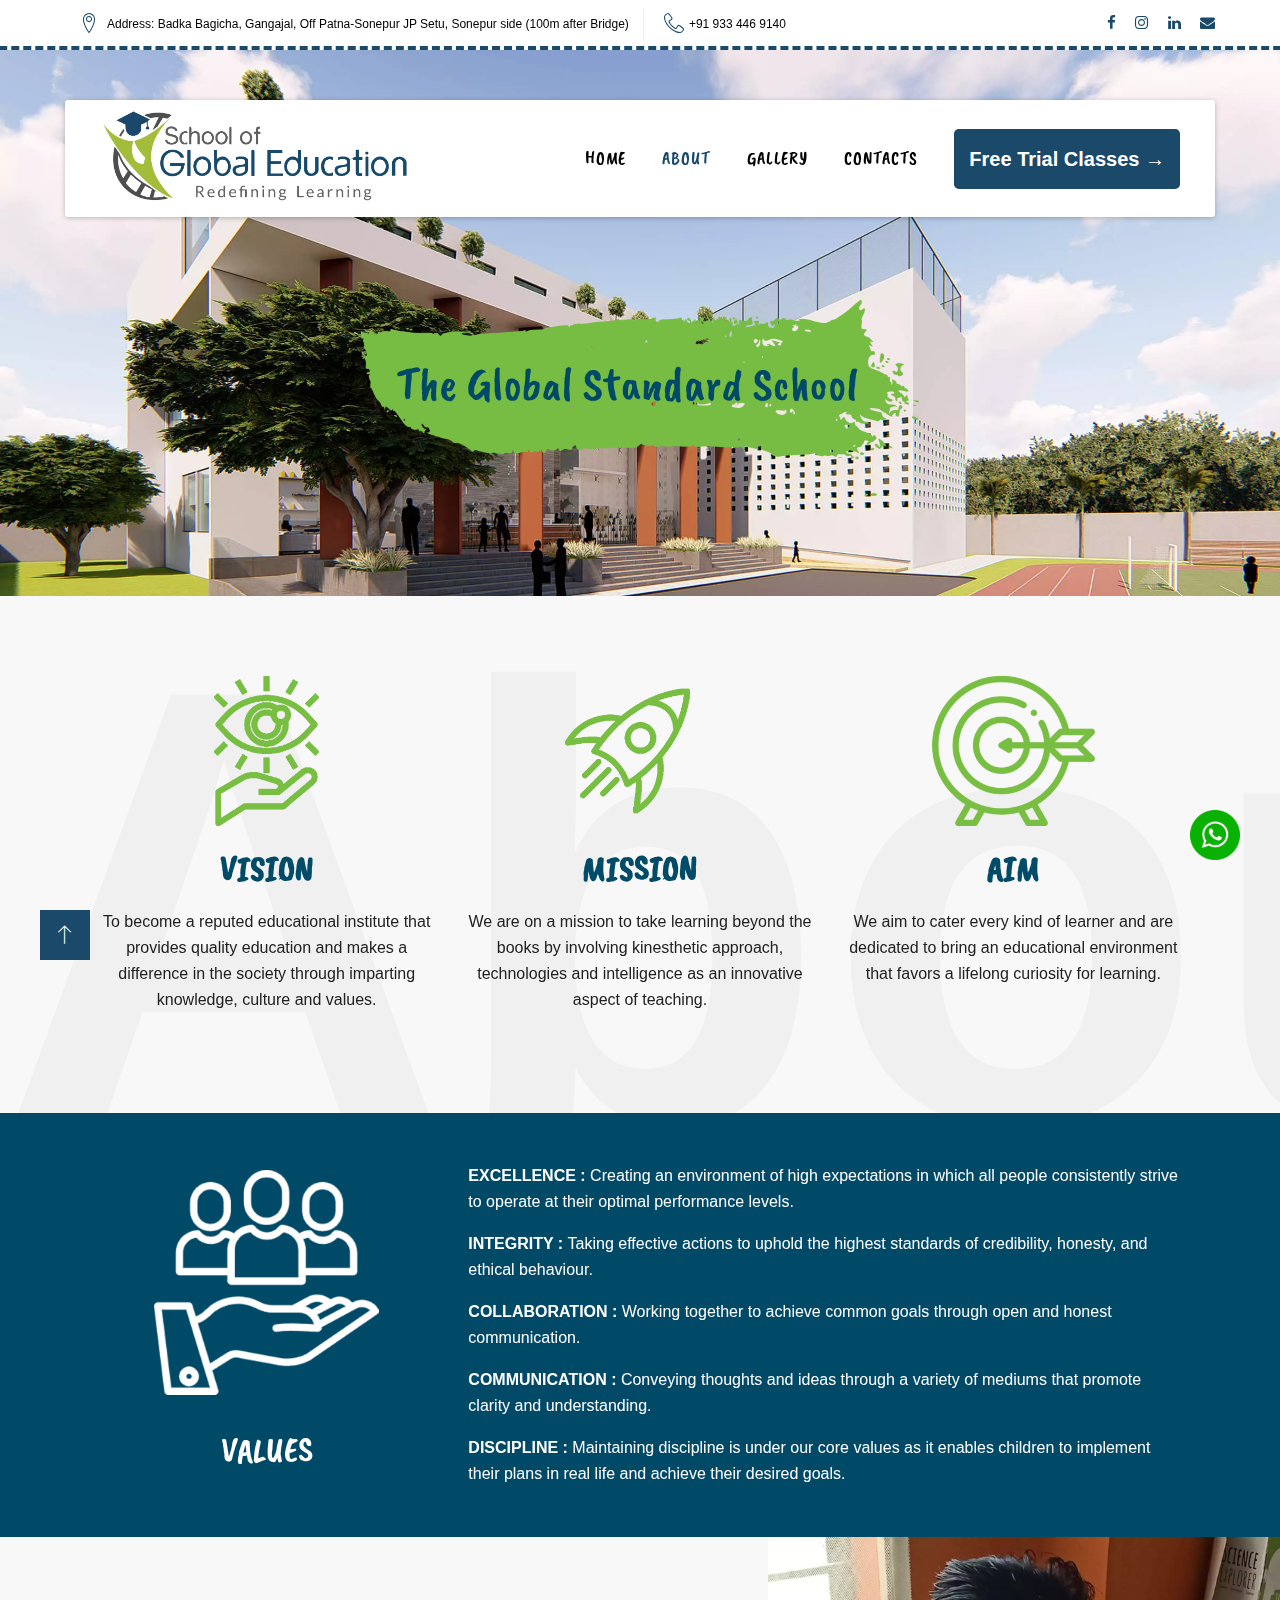
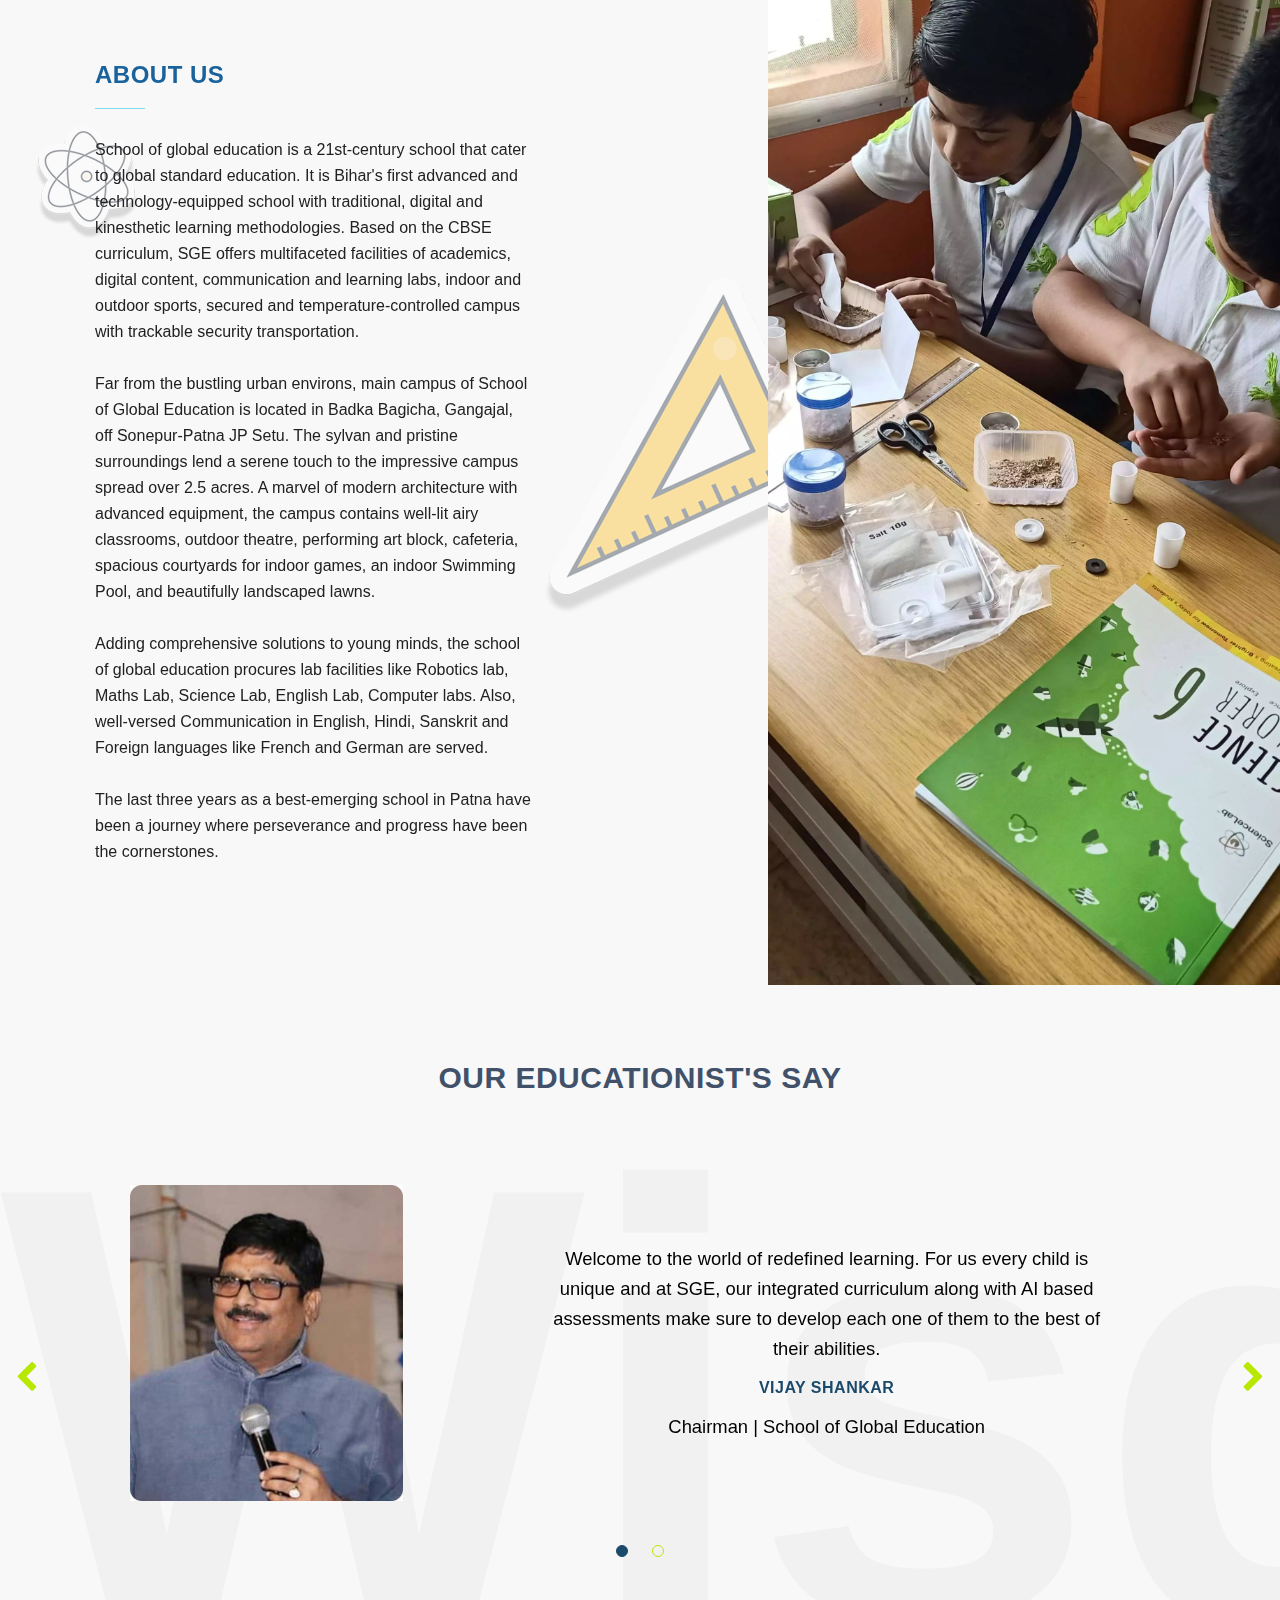
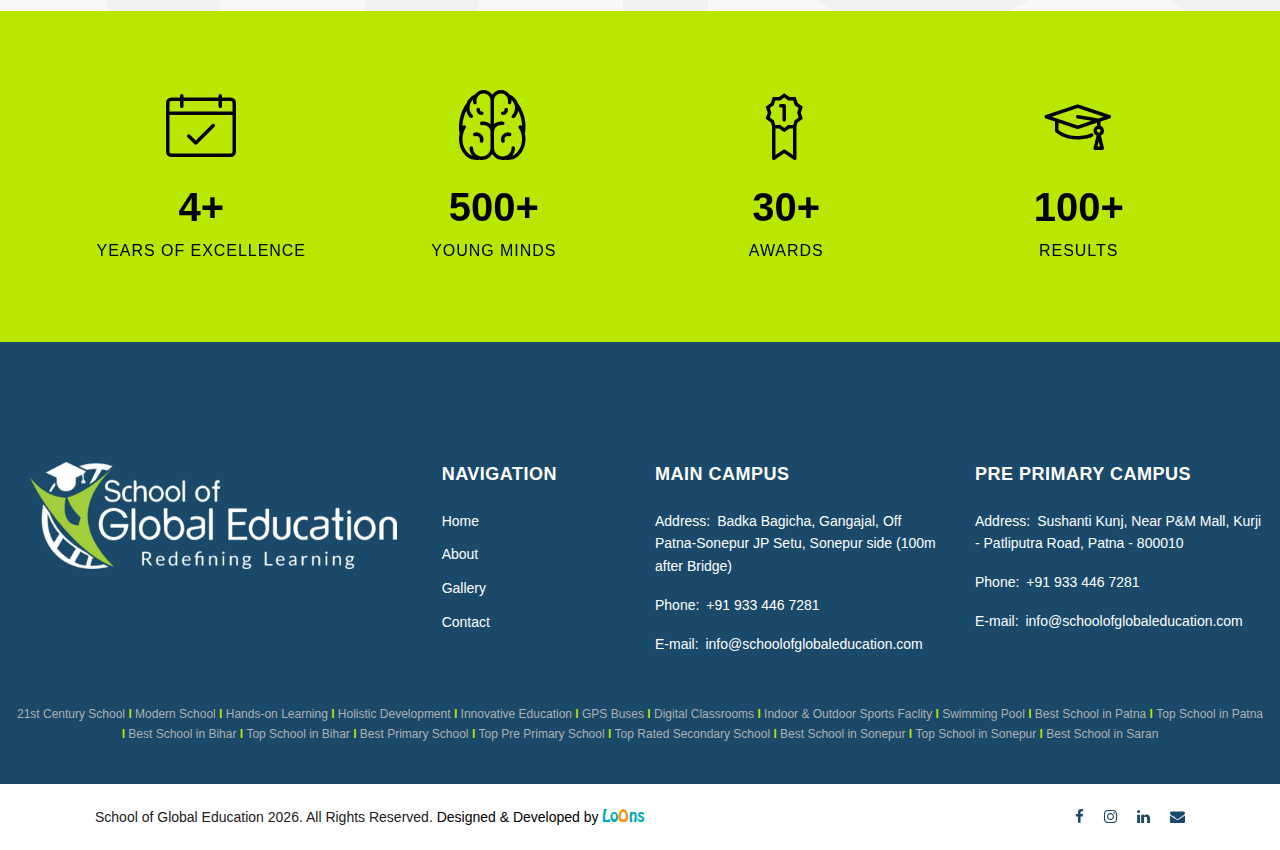
==== about.html @ 895c5046 "First Commit" ====
<!DOCTYPE html>
<html class="wide wow-animation" lang="en">
  <head>
    <!-- code for fixing webp on apple devices -->
      <script>(function(){var WebP=new Image();
      WebP.onload=WebP.onerror=function(){
        if(WebP.height!=2){var sc=document.createElement('script');sc.type='text/javascript';sc.async=true;
        var s=document.getElementsByTagName('script')[0];sc.src='js/webpjs-0.0.2.min.js';s.parentNode.insertBefore(sc,s);}};
        WebP.src='[data-uri]';})();
      </script>
    <!-- Site Title-->
    <title>Know about the Top School in Bihar | School of Global Education</title>
    <meta name="format-detection" content="telephone=no">
    <meta name="viewport" content="width=device-width, height=device-height, initial-scale=1.0, maximum-scale=1.0, user-scalable=0">
    <meta http-equiv="X-UA-Compatible" content="IE=edge">
    <meta charset="utf-8">
    <link rel="icon" href="images/School-of-Global-Education-Patna-Logo-Emblem.png" type="image/x-icon">
    <!-- Stylesheets-->
    <!-- <link rel="stylesheet" type="text/css" href="//fonts.googleapis.com/css?family=Fira+Sans:300,600,800,800i%7COpen+Sans:300,400,400i"> -->
    <link rel="stylesheet" href="css/bootstrap.css">
    <link rel="stylesheet" href="css/bootstrap.min.css">
    <link rel="stylesheet" href="css/owl.carousel.min.css">
    <link rel="stylesheet" href="css/style.css">
    <link rel="stylesheet" href="css/fonts.css">
    <!-- <script src="js/typed.js" type="text/javascript"></script>
    <script src="js/demos.js"></script> -->
    <style>
    /*@import url(https://fonts.googleapis.com/css?family=Lato:400,700|Montserrat:400,700);
    @import url(https://maxcdn.bootstrapcdn.com/font-awesome/4.6.3/css/font-awesome.min.css);*/

    /*/ start count stats /*/

    #counter-stats {
      display: flex;
      justify-content: center;
      background: #80deea;
      padding-top: 50px;
      padding-bottom: 100px;
    }

    .stats {
      text-align: center;
      font-size: 35px;
      font-weight: 700;
      /*font-family: 'Montserrat', sans-serif;*/
    }

    .stats .fa {
      color: #19629b;
      font-size: 60px;
      margin-top: 50px;
    }

    .counting {
      color: #19629b;
    }

    #counter-stats h5 {
      color: #19629b;
    }

        .single-icon > i {
    font-size: 36px;
    color: #00abb6;
}

.single-special > h4 {
    font-size: 22px;
    color: #5b32b4;
}

.single-icon {
    margin-bottom: 25px;
}

.single-special > h4 {
    font-size: 22px;
    color: #1a496a;
    margin-bottom: 15px;
}

.single-special {
    padding: 40px;
    border-radius: 40px;
    -webkit-transition-duration: 800ms;
    -o-transition-duration: 800ms;
    transition-duration: 800ms;
    margin-bottom: 30px;
}

.single-special:hover {
    -webkit-box-shadow: 0 10px 90px rgba(0, 0, 0, 0.08);
            box-shadow: 0 10px 90px rgba(0, 0, 0, 0.08);
}

.single-special p {
    margin-bottom: 0;
}

.app_screenshots_slides {
    padding: 0 6%;
}

.app_screenshots_slides .single-shot {
    opacity: 0.7;
    -ms-filter: "progid:DXImageTransform.Microsoft.Alpha(Opacity=70)";
    -webkit-transform: scale(0.85);
    -ms-transform: scale(0.85);
    transform: scale(0.85);
    /*-webkit-box-shadow: 0 5px 10px rgba(0, 0, 0, 0.1);
    box-shadow: 0 5px 10px rgba(0, 0, 0, 0.1);*/
}

.app_screenshots_slides .center .single-shot {
    opacity: 1;
    -ms-filter: "progid:DXImageTransform.Microsoft.Alpha(Opacity=100)";
    -webkit-transform: scale(1);
    -ms-transform: scale(1);
    transform: scale(1);
    /*-webkit-box-shadow: 0 5px 10px rgba(0, 0, 0, 0.1);
    box-shadow: 0 5px 10px rgba(0, 0, 0, 0.1);*/
}

.app-screenshots-area .owl-dot {
    height: 11px;
    width: 11px;
    border: 2px solid #a49fba;
    border-radius: 50%;
    display: inline-block;
    margin: 0 6px;
    margin-top: 50px;
}

.app-screenshots-area .owl-dot.active {
    background-color: #1a496a;
    border: transparent;
}

.app-screenshots-area .owl-dots {
    height: 100%;
    width: 100%;
    text-align: center;
}

.row {
  display: -webkit-box;
  display: -ms-flexbox;
  display: flex;
  -ms-flex-wrap: wrap;
  flex-wrap: wrap; }


.single-special:hover {
    
}

.single-special {
    background: #ffffff;
}

#typed1, .typed-heading h2, .typed-heading .typed-cursor {
    font-size: 48px !important;
}

@media (max-width: 500px) {
    #typed1, .typed-heading h2, .typed-heading .typed-cursor {
    font-size: 20px !important;
}
}

@font-face {
  font-family: chawk;
  src : url(fonts/chawp.ttf);
}
    </style>
  </head>
  <body>
    <!-- <div class="ie-panel"><a href="http://windows.microsoft.com/en-US/internet-explorer/"><img src="images/ie8-panel/warning_bar_0000_us.jpg" height="42" width="820" alt="You are using an outdated browser. For a faster, safer browsing experience, upgrade for free today."></a></div> -->
    <div class="preloader">
      <div class="cssload-container">
        <svg class="filter" version="1.1">
          <defs>
            <filter id="gooeyness">
              <fegaussianblur in="SourceGraphic" stddeviation="10" result="blur"></fegaussianblur>
              <fecolormatrix in="blur" values="1 0 0 0 0  0 1 0 0 0  0 0 1 0 0  0 0 0 20 -10" result="gooeyness"></fecolormatrix>
              <fecomposite in="SourceGraphic" in2="gooeyness" operator="atop"></fecomposite>
            </filter>
          </defs>
        </svg>
        <div class="dots">
          <div class="dot mainDot"></div>
          <div class="dot"></div>
          <div class="dot"></div>
          <div class="dot"></div>
          <div class="dot"></div>
        </div>
        <p>Loading...</p>
      </div>
    </div>
    <!-- Page-->
    <div class="page"><!-- <a class="banner banner-top" href="https://www.templatemonster.com/intense-multipurpose-html-template.html" target="_blank"><img src="images/intense_02.jpg" alt="" height="0"/></a> -->
      <div class="whatsapp">
        <a href="https://wa.me/919334467281" target="_blank">
            <img src="images/whatsapp.png" alt="Whatsapp School of Global Education" height="50px" style="height: 50px">
        </a>
      </div>
      <header class="page-header">
        <!-- RD Navbar-->
        <div class="rd-navbar-wrap">
          <nav class="rd-navbar rd-navbar_transparent rd-navbar_boxed" data-layout="rd-navbar-fixed" data-sm-layout="rd-navbar-fixed" data-sm-device-layout="rd-navbar-fixed" data-md-layout="rd-navbar-fixed" data-md-device-layout="rd-navbar-fixed" data-lg-device-layout="rd-navbar-fixed" data-lg-layout="rd-navbar-static" data-xl-device-layout="rd-navbar-static" data-xl-layout="rd-navbar-static" data-xxl-device-layout="rd-navbar-static" data-xxl-layout="rd-navbar-static" data-stick-up-clone="false" data-sm-stick-up="true" data-md-stick-up="true" data-lg-stick-up="true" data-md-stick-up-offset="115px" data-lg-stick-up-offset="35px" data-body-class="rd-navbar-absolute">
            <!-- RD Navbar Top Panel-->
            <div class="rd-navbar-top-panel">
              <div class="rd-navbar-top-panel__main">
                <div class="rd-navbar-top-panel__toggle rd-navbar-fixed__element-1 rd-navbar-static--hidden" data-rd-navbar-toggle=".rd-navbar-top-panel__main"><span></span></div>
                <div class="rd-navbar-top-panel__content">
                  <div class="rd-navbar-top-panel__left">
                    <ul class="rd-navbar-items-list">
                      <li>
                        <div class="unit flex-row align-items-center unit-spacing-xs">
                          <div class="unit__left"><span class="icon icon-sm icon-primary linear-icon-map-marker"></span></div>
                          <div class="unit__body">
                            <p><a href="#">Address: Badka Bagicha, Gangajal, Off Patna-Sonepur JP Setu, Sonepur side (100m after Bridge)</a></p>
                          </div>
                        </div>
                      </li>
                      <li>
                        <div class="unit flex-row align-items-center unit-spacing-xs">
                          <div class="unit__left"><span class="icon icon-sm icon-primary linear-icon-telephone"></span></div>
                          <div class="unit__body">
                            <ul class="list-semicolon">
                              <li><a href="tel:+919334469140">+91 933 446 9140</a></li>
                              <!-- <li><a href="tel:#">(800) 123-0045</a></li> -->
                            </ul>
                          </div>
                        </div>
                      </li>
                    </ul>
                  </div>
                  <div class="rd-navbar-top-panel__right">
                    <ul class="list-inline-xxs">
                      <li><a class="icon icon-xxs icon-gray-darker fa fa-facebook" target="_blank" href="https://www.facebook.com/schoolofglobaleducation/"></a></li>
                      <li><a class="icon icon-xxs icon-gray-darker fa fa-instagram" target="_blank" href="https://www.instagram.com/sgepatna/?hl=en"></a></li>
                      <li><a class="icon icon-xxs icon-gray-darker fa fa-linkedin" target="_blank" href="https://www.linkedin.com/company/school-of-global-education/"></a></li>
                      <li><a class="icon icon-xxs icon-gray-darker fa fa-envelope" target="_blank" href="mailto:info@schoolofglobaleducation.com"></a></li>
                    </ul>
                  </div>
                </div>
              </div>
            </div>
            <div class="rd-navbar-inner rd-navbar-search-wrap" style="box-shadow: 0 1px 5px rgb(0 0 0 / 25%);">
              <!-- RD Navbar Panel-->
              <div class="rd-navbar-panel rd-navbar-search-lg_collapsable">
                <button class="rd-navbar-toggle" data-rd-navbar-toggle=".rd-navbar-nav-wrap"><span></span></button>
                <!-- RD Navbar Brand-->
                <div class="rd-navbar-brand"><a style="padding: 0 8px 5px 8px; background: #fff; border-radius: 50%;" class="brand-name" href="index.html"><img class="school-logo" src="images/School-of-Global-Education-Patna-Logo.png" alt="" style="height: 90px !important;"></a></div>
              </div>
              <!-- RD Navbar Nav-->
              <div class="rd-navbar-nav-wrap rd-navbar-search_not-collapsable">
                <div class="rd-navbar-search_collapsable">
                  <ul class="rd-navbar-nav">
                    <li><a href="index.html">Home</a>
                    </li>
                    <li class="active"><a href="about.html">About</a>
                    </li>
                    <li><a href="gallery.html">Gallery</a>
                    </li>
                    <li><a href="contact.html">Contacts</a>
                    </li>
                    <li class="header-enquiry">
                      <div>
                        <button class="btn btn-info btn-lg turned-button" id="enquiryButton" type="button" data-toggle="modal" data-target="#myModal">Free Trial Classes &#8594;</button>
                      </div>
                    </li>
                  </ul>
                </div>
              </div>
            </div>
          </nav>
        </div>
      </header>
      <section class="section parallax-container context-dark" style="background: url(images/best-global-standard-school-infrastructure-patna.webp);" data-parallax-img="">
        <div class="parallax-content parallax-header">
          <div class="parallax-header__inner context-dark text-center">
            <div class="parallax-header__content">
              <div class="container">
                <div class="row justify-content-sm-center">
                  <div class="col-md-10 col-xl-8">
                    <img src="images/the-global-standard-school.png">
                    <!-- <h2 class="heading-decorated">About</h2> -->
                  </div>
                </div>
              </div>
            </div>
          </div>
        </div>
      </section>
      <!--features-->
      <!-- Our Features-->
      <section class="about-us section-md bg-gray-lighter text-center decor-text" data-content="About">
        <div class="container">
          <!-- <div class="row justify-content-lg-center"> 
            <div class="col-lg-10 col-xl-8">
              <h4 class="heading-decorated">Our Services</h4>
              <p>Our company offers flexible & reliable website templates as well as extensive customer support so you don’t have to worry about hiring an expensive web design company. We build all types of web templates and all of them can be used as a basis for your website.</p>
            </div>
          </div> -->
          <div class="row row-50">
            <div class="col-md-6 col-lg-4">
              <!-- Blurb circle-->
              <article class="blurb blurb-circle blurb-circle_centered">
                <svg 
                   xmlns="http://www.w3.org/2000/svg"
                   xmlns:xlink="http://www.w3.org/1999/xlink"
                   width="105px" height="150px">
                  <image  x="0px" y="0px" width="105px" height="150px"  xlink:href="[data-uri]" />
                </svg>
                <p class="blurb__title">VISION</p>
                <p>To become a reputed educational institute that provides quality education and  makes a difference in the society through imparting knowledge, culture and values.</p>
              </article>
            </div>
            <div class="col-md-6 col-lg-4">

              <!-- Blurb circle-->
              <article class="blurb blurb-circle blurb-circle_centered">
                <svg 
                   xmlns="http://www.w3.org/2000/svg"
                   xmlns:xlink="http://www.w3.org/1999/xlink"
                   width="150px" height="150px">
                  <image  x="0px" y="0px" width="125px" height="150px"  xlink:href="[data-uri]" />
                </svg>
                <p class="blurb__title">MISSION</p>
                <p>We are on a mission to take learning beyond the books by involving kinesthetic approach, technologies and intelligence as an innovative aspect of teaching.</p>
              </article>
            </div>
            <div class="col-md-6 col-lg-4">
              <!-- Blurb circle-->
              <article class="blurb blurb-circle blurb-circle_centered">
                <svg 
                   xmlns="http://www.w3.org/2000/svg"
                   xmlns:xlink="http://www.w3.org/1999/xlink"
                   width="163px" height="150px">
                  <image  x="0px" y="0px" width="163px" height="150px"  xlink:href="[data-uri]" />
                </svg>
                <p class="blurb__title">AIM</p>
                <p>We aim to cater every kind of learner and are dedicated to bring an educational environment that favors a lifelong curiosity for learning.</p>
              </article>
            </div>
          </div>
        </div>
      </section>
      <section class="values" style="background-color: #004967; padding: 50px 0;">
        <div class="container">
          <div class="row">
            <div class="col-lg-4" style="margin: auto;">
              <svg
               xmlns="http://www.w3.org/2000/svg"
               xmlns:xlink="http://www.w3.org/1999/xlink"
               width="225px" height="225px">
              <image  x="0px" y="0px" width="225px" height="225px"  xlink:href="[data-uri]" />
              </svg>
              <p style="font-family: CaveatBrush !important; font-size: 35px !important; color: #fff !important; text-align: center;">VALUES</p>
            </div>
            <div class="col-lg-8" style="margin: auto;">
              <p style="color: #ffffff">
                <span style="font-weight: bolder; color: #ffffff">EXCELLENCE :</span>
                Creating an environment of high
                expectations in which all people consistently strive
                to operate at their optimal performance levels.
              </p>
              <p style="color: #ffffff">
                <span style="font-weight: bolder; color: #ffffff">INTEGRITY : </span>
                Taking effective actions to
                uphold the highest standards of credibility,
                honesty, and ethical behaviour.
              </p>
              <p style="color: #ffffff">
                <span style="font-weight: bolder; color: #ffffff">COLLABORATION : </span>
                Working together to
                achieve common goals through open and
                honest communication.
              </p>
              <p style="color: #ffffff">
                <span style="font-weight: bolder; color: #ffffff">COMMUNICATION : </span>
                Conveying
                thoughts and ideas through a variety of
                mediums that promote clarity and
                understanding.
              </p>
              <p style="color: #ffffff">
                <span style="font-weight: bolder; color: #ffffff">DISCIPLINE : </span>
                Maintaining discipline
                is under our core values as it enables
                children to implement their plans in
                real life and achieve their desired goals.
              </p>
            </div>
          </div>
        </div>
      </section>
      <!-- About us-->
      <section class="bg-gray-lighter object-wrap">
        <div class="bg-decor d-flex align-items-center justify-content-start" data-parallax-scroll="{&quot;y&quot;: 50,  &quot;smoothness&quot;: 30}"><img src="images/bg-decor-4.png" style="opacity: 40%" alt=""/>
        </div>
        <div class="section-lg">
          <div class="container">
            <div class="row">
              <div class="col-lg-5">
                <h4 class="heading-decorated" style="color: #19629b">About us</h4>
                <p>
                  School of global education is a 21st-century school that cater to global standard education. It is Bihar's first advanced and technology-equipped school with traditional, digital and kinesthetic learning methodologies. Based on the CBSE curriculum, SGE offers multifaceted facilities of academics, digital content, communication and learning labs, indoor and outdoor sports, secured and temperature-controlled campus with trackable security transportation.
                  <br>
                  <br>
                  Far from the bustling urban environs, main campus of School of Global Education is located in Badka Bagicha, Gangajal, off Sonepur-Patna JP Setu. The sylvan and pristine surroundings lend a serene touch to the impressive campus spread over 2.5 acres. A marvel of modern architecture with advanced equipment, the campus contains well-lit airy classrooms, outdoor theatre, performing art block, cafeteria, spacious courtyards for indoor games, an indoor Swimming Pool, and beautifully landscaped lawns. 
                  <br>
                  <br>
                  Adding comprehensive solutions to young minds, the school of global education procures lab facilities like Robotics lab, Maths Lab, Science Lab, English Lab, Computer labs. Also, well-versed Communication in English, Hindi, Sanskrit and Foreign languages like French and German are served.
                  <br>
                  <br>
                  The last three years as a best-emerging school in Patna have been a journey where perseverance and progress have been the cornerstones.
                </p>
              </div>
            </div>
          </div>
        </div>
        <div class="object-wrap__body object-wrap__body-sizing-1 object-wrap__body-md-right bg-image" style="background-image: url(images/about-best-school-patna.webp)"></div>
      </section>

      <section id="testim" class="testim bg-gray-lighter decor-text" data-content="Wisdom">

            <h2 style="text-align: center; padding: 75px 20px; font-size: 30px; padding-bottom: 50px;">
              Our Educationist's Say
            </h2>
            <div class="wrap">

                  <span id="right-arrow" class="arrow right fa fa-chevron-right"></span>
                  <span id="left-arrow" class="arrow left fa fa-chevron-left "></span>
                  <ul id="testim-dots" class="dots">
                      <li class="dot active"></li>
                      <li class="dot"></li>
                  </ul>

                  <div class="container">
                    <div id="testim-content" class="cont">
                        
                        <div class="active">
                          <div class="row">
                            <div class="img col-lg-4 pad-w-50" style="margin: auto;"><img src="images/vijay-shankar.jpeg" alt=""></div>
                            <div class="col-lg-8" style="margin: auto; padding: 15px">
                              <p>Welcome to the world of redefined learning. For us every child is unique and at SGE, our integrated curriculum along with AI based assessments make sure to develop each one of them to the best of their abilities.</p> 
                              <h2>Vijay Shankar</h2>
                              <p>Chairman | School of Global Education</p>   
                            </div> 
                          </div>              
                        </div>

                        <div>
                          <div class="row">
                            <div class="img col-lg-4 pad-w-50" style="margin: auto;"><img src="images/ujjwal-prakash.jpg" alt=""></div>
                            <div class="col-lg-8" style="margin: auto; padding: 15px">
                              <p>Enlightened and skilled citizen are the backbone of a robust nation. Education indeed is a process which empowers mankind to face the adversities with grit yet remain creative.</p> 
                              <h2>Ujjwal Prakash</h2>
                              <p>Dean | School of Global Education</p>   
                            </div> 
                          </div>
                        </div>

                    </div>
                  </div>

            </div>
          </section>

      <!-- Counters-->
      <!-- counters-->
      <section class="section" style="background-color: #b8e701">
        <div>
          <div class="container" style="padding: 80px 0;">
            <div class="row justify-content-md-center row-50">
              <div class="col-md-6 col-lg-3">
                <!-- Box counter-->
                <article class="box-counter">
                  <div class="box-counter__icon linear-icon-calendar-check"></div>
                  <div class="box-counter__wrap">
                    <div class="counter">4</div><span>+</span>
                  </div>
                  <p class="box-counter__title">Years of Excellence</p>
                </article>
              </div>
              <div class="col-md-6 col-lg-3">
                <!-- Box counter-->
                <article class="box-counter">
                  <div class="box-counter__icon linear-icon-brain"></div>
                  <div class="box-counter__wrap">
                    <div class="counter">500</div><span>+</span>
                  </div>
                  <p class="box-counter__title">Young minds</p>
                </article>
              </div>
              <div class="col-md-6 col-lg-3">
                <!-- Box counter-->
                <article class="box-counter">
                  <div class="box-counter__icon linear-icon-medal-first"></div>
                  <div class="box-counter__wrap">
                    <div class="counter">30</div><span>+</span>
                  </div>
                  <p class="box-counter__title">Awards</p>
                </article>
              </div>
              <div class="col-md-6 col-lg-3">
                <!-- Box counter-->
                <article class="box-counter">
                  <div class="box-counter__icon linear-icon-graduation-hat"></div>
                  <div class="box-counter__wrap">
                    <div class="counter">100</div><span>+</span>
                  </div>
                  <p class="box-counter__title">Results</p>
                </article>
              </div>
            </div>
          </div>
        </div>
      </section>


      <!-- Page Footer-->
      <!-- Page Footer-->
      <section class="pre-footer-corporate" style="padding-bottom: 40px !important">
        <div style="padding: 0 15px">
          <div class="row justify-content-sm-center justify-content-lg-start row-30 row-md-60">
            <div class="col-lg-4">
              <a class="brand" href="index.html">
                <img src="images/school-of-global-education-white-logo.png" style="width: 100%; padding: 0 15px;" alt=""/>
              </a>
            </div>
            <div class="col-lg-2">
              <h6>Navigation</h6>
              <ul class="list-xxs list-primary">
                <li><a href="index.html">Home</a></li>
                <li><a href="about.html">About</a></li>
                <li><a href="gallery.html">Gallery</a></li>
                <li><a href="contact.html">Contact</a></li>
              </ul>
            </div>
            <div class="col-lg-3">
              <h6>Main Campus</h6>
              <ul class="list-xs">
                <li>
                  <dl class="list-terms-minimal">
                    <dt>Address</dt>
                    <dd>
                      <a class="link-primary" target="_blank" href="https://goo.gl/maps/PHQLSPdHRESet2Zw8">
                        Badka Bagicha, Gangajal, Off Patna-Sonepur JP Setu, Sonepur side (100m after Bridge)
                      </a>
                    </dd>
                  </dl>
                </li>
                <li>
                  <dl class="list-terms-minimal">
                    <dt>Phone</dt>
                    <dd>
                      <ul class="list-semicolon">
                        <li><a href="tel:+919334467281">+91 933 446 7281</a></li>
                      </ul>
                    </dd>
                  </dl>
                </li>
                <li>
                  <dl class="list-terms-minimal">
                    <dt>E-mail</dt>
                    <dd><a class="link-primary" href="mailto:info@schoolofglobaleducation.com">info@schoolofglobaleducation.com</a></dd>
                  </dl>
                </li>
              </ul>
            </div>
            <div class="col-lg-3">
              <h6>Pre Primary Campus</h6>
              <ul class="list-xs">
                <li>
                  <dl class="list-terms-minimal">
                    <dt>Address</dt>
                    <dd>
                      <a class="link-primary" target="_blank" href="https://goo.gl/maps/cN77F3P2gaw8G14u6">
                        Sushanti Kunj, Near P&M Mall, Kurji - Patliputra Road, Patna - 800010
                      </a>
                    </dd>
                  </dl>
                </li>
                <li>
                  <dl class="list-terms-minimal">
                    <dt>Phone</dt>
                    <dd>
                      <ul class="list-semicolon">
                        <li><a href="tel:+919334467281">+91 933 446 7281</a></li>
                      </ul>
                    </dd>
                  </dl>
                </li>
                <li>
                  <dl class="list-terms-minimal">
                    <dt>E-mail</dt>
                    <dd><a class="link-primary" href="mailto:info@schoolofglobaleducation.com">info@schoolofglobaleducation.com</a></dd>
                  </dl>
                </li>
              </ul>
            </div>
          </div>
          <p class="tags-section">
            21st Century School
            <span class="tag-division"> l </span>
            Modern School
            <span class="tag-division"> l </span>
            Hands-on Learning
            <span class="tag-division"> l </span>
            Holistic Development
            <span class="tag-division"> l </span>
            Innovative Education
            <span class="tag-division"> l </span>
            GPS Buses
            <span class="tag-division"> l </span>
            Digital Classrooms
            <span class="tag-division"> l </span>
            Indoor & Outdoor Sports Faclity
            <span class="tag-division"> l </span>
            Swimming Pool
            <span class="tag-division"> l </span>
            Best School in Patna
            <span class="tag-division"> l </span>
            Top School in Patna
            <span class="tag-division"> l </span>
            Best School in Bihar
            <span class="tag-division"> l </span>
            Top School in Bihar
            <span class="tag-division"> l </span>
            Best Primary School
            <span class="tag-division"> l </span>
            Top Pre Primary School
            <span class="tag-division"> l </span>
            Top Rated Secondary School
            <span class="tag-division"> l </span>
            Best School in Sonepur
            <span class="tag-division"> l </span>
            Top School in Sonepur
            <span class="tag-division"> l </span>
            Best School in Saran
          </p>
        </div>
      </section>

      <section>
        <div class="container">
            <div id="myModal" class="modal fade" role="dialog">
                <div class="modal-dialog">
                    <!-- Modal content-->
                    <div class="modal-content">
                        <div class="modal-header">
                            <img src="images/School-of-Global-Education-Patna-Logo.png" style="width: 80%; margin: auto;">
                            <button type="button" style="position: fixed; right: 20px;" class="close" data-dismiss="modal">&times;</button>
                        </div>
                        <div>
                          <h4 style="text-align: center; margin-top: 10px;">
                            Book Free Trial Classes
                          </h4>
                        </div>
                        <div class="modal-body">
                            <form role="form" method="post" id="reused_form" >
                                <p style="margin-bottom: 20px; padding: 0 15px; text-align: center; font-weight: bold;">Learn from expert teachers in 7 days online trial classes</p>
                                <div class="row" style="margin: 0 !important">
                                  <div class="form-group col-lg-6">
                                      <label for="name"> Student's Name:</label>
                                      <input type="text" class="form-control" id="name" name="Name" required maxlength="50">
                                  </div>
                                  <div class="form-group col-lg-6">
                                      <label for="name"> Number:</label>
                                      <input type="number" class="form-control" id="number" name="Number" required maxlength="50">
                                  </div>
                                  <div class="form-group col-lg-6">
                                      <label for="name"> Email:</label>
                                      <input type="email" class="form-control" id="email" name="Email" required maxlength="50">
                                  </div>
                                  <div class="form-group col-lg-6">
                                      <label for="name"> Grade:</label>
                                      <select class="form-control" name="Class" required maxlength="50">
                                        <option value="Nur">Nursery</option>
                                        <option value="LKG">LKG</option>
                                        <option value="UKG">UKG</option>
                                        <option value="Grade 1">Grade 1</option>
                                        <option value="Grade 2">Grade 2</option>
                                        <option value="Grade 3">Grade 3</option>
                                        <option value="Grade 4">Grade 4</option>
                                        <option value="Grade 5">Grade 5</option>
                                        <option value="Grade 6">Grade 6</option>
                                        <option value="Grade 7">Grade 7</option>
                                        <option value="Grade 8">Grade 8</option>
                                      </select>
                                  </div>
                                </div>
                                <button type="submit" class="btn btn-lg btn-success btn-block" id="btnContactUs">Schedule Free Classes! &rarr;</button>
                            </form>
                        </div>
                    </div>
                </div>
            </div>
        </div>
      </section>

      <footer class="footer-corporate">
        <div class="container">
          <div class="footer-corporate__inner">
            <p class="rights"><span>School of Global Education</span><span>&nbsp;</span><span class="copyright-year"></span>. All Rights Reserved. <a href="https://loons.co.in/" style="cursor: pointer;"> Designed & Developed by <span style="font-family: hobo; color: #00abb6; font-size: 15px; cursor: pointer;">Lo<span style="color: #f8951d; cursor: pointer;">O</span>ns</span></a></p>
            <ul class="list-inline-xxs">
                      <li><a class="icon icon-xxs icon-gray-darker fa fa-facebook" target="_blank" href="https://www.facebook.com/schoolofglobaleducation/"></a></li>
                      <li><a class="icon icon-xxs icon-gray-darker fa fa-instagram" target="_blank" href="https://www.instagram.com/sgepatna/?hl=en"></a></li>
                      <li><a class="icon icon-xxs icon-gray-darker fa fa-linkedin" target="_blank" href="https://www.linkedin.com/company/school-of-global-education/"></a></li>
                      <li><a class="icon icon-xxs icon-gray-darker fa fa-envelope" target="_blank" href="mailto:info@schoolofglobaleducation.com"></a></li>
                    </ul>
          </div>
        </div>
      </footer>
    </div>
    <!-- Global Mailform Output-->
    <!-- <div class="snackbars" id="form-output-global"></div> -->
    <!-- Javascript-->
    <script src="js/core.min.js"></script>
    <script src="js/script.js"></script>
    <script src="js/formData.js"></script>
    <script type="text/javascript">
        // vars
    'use strict'
    var testim = document.getElementById("testim"),
            testimDots = Array.prototype.slice.call(document.getElementById("testim-dots").children),
        testimContent = Array.prototype.slice.call(document.getElementById("testim-content").children),
        testimLeftArrow = document.getElementById("left-arrow"),
        testimRightArrow = document.getElementById("right-arrow"),
        testimSpeed = 4500,
        currentSlide = 0,
        currentActive = 0,
        testimTimer,
            touchStartPos,
            touchEndPos,
            touchPosDiff,
            ignoreTouch = 30;
    ;

    window.onload = function() {

        // Testim Script
        function playSlide(slide) {
            for (var k = 0; k < testimDots.length; k++) {
                testimContent[k].classList.remove("active");
                testimContent[k].classList.remove("inactive");
                testimDots[k].classList.remove("active");
            }

            if (slide < 0) {
                slide = currentSlide = testimContent.length-1;
            }

            if (slide > testimContent.length - 1) {
                slide = currentSlide = 0;
            }

            if (currentActive != currentSlide) {
                testimContent[currentActive].classList.add("inactive");            
            }
            testimContent[slide].classList.add("active");
            testimDots[slide].classList.add("active");

            currentActive = currentSlide;
        
            clearTimeout(testimTimer);
            testimTimer = setTimeout(function() {
                playSlide(currentSlide += 1);
            }, testimSpeed)
        }

        testimLeftArrow.addEventListener("click", function() {
            playSlide(currentSlide -= 1);
        })

        testimRightArrow.addEventListener("click", function() {
            playSlide(currentSlide += 1);
        })    

        for (var l = 0; l < testimDots.length; l++) {
            testimDots[l].addEventListener("click", function() {
                playSlide(currentSlide = testimDots.indexOf(this));
            })
        }

        playSlide(currentSlide);

        // keyboard shortcuts
        document.addEventListener("keyup", function(e) {
            switch (e.keyCode) {
                case 37:
                    testimLeftArrow.click();
                    break;
                    
                case 39:
                    testimRightArrow.click();
                    break;

                case 39:
                    testimRightArrow.click();
                    break;

                default:
                    break;
            }
        })
            
            testim.addEventListener("touchstart", function(e) {
                    touchStartPos = e.changedTouches[0].clientX;
            })
        
            testim.addEventListener("touchend", function(e) {
                    touchEndPos = e.changedTouches[0].clientX;
                
                    touchPosDiff = touchStartPos - touchEndPos;
                
                    console.log(touchPosDiff);
                    console.log(touchStartPos); 
                    console.log(touchEndPos);   

                
                    if (touchPosDiff > 0 + ignoreTouch) {
                            testimLeftArrow.click();
                    } else if (touchPosDiff < 0 - ignoreTouch) {
                            testimRightArrow.click();
                    } else {
                        return;
                    }
                
            })
    }
    </script>
  </body>
</html>
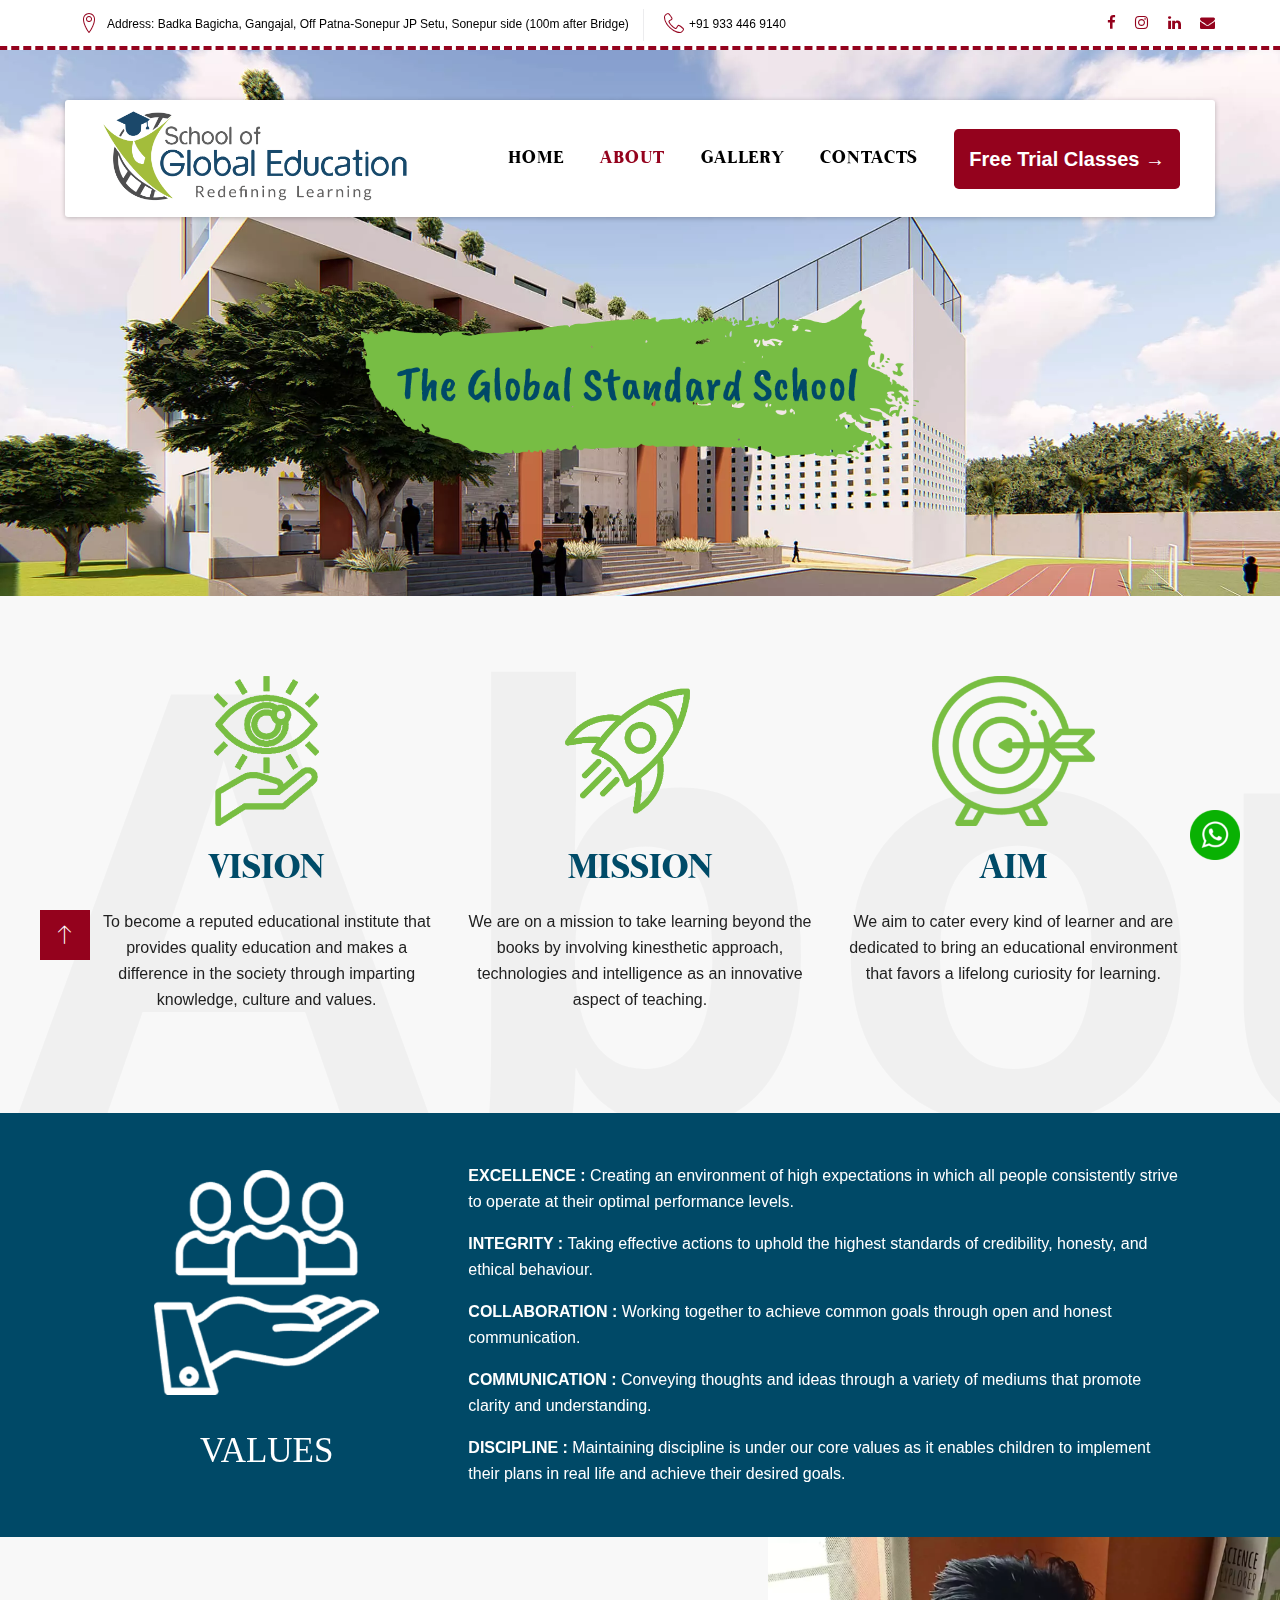
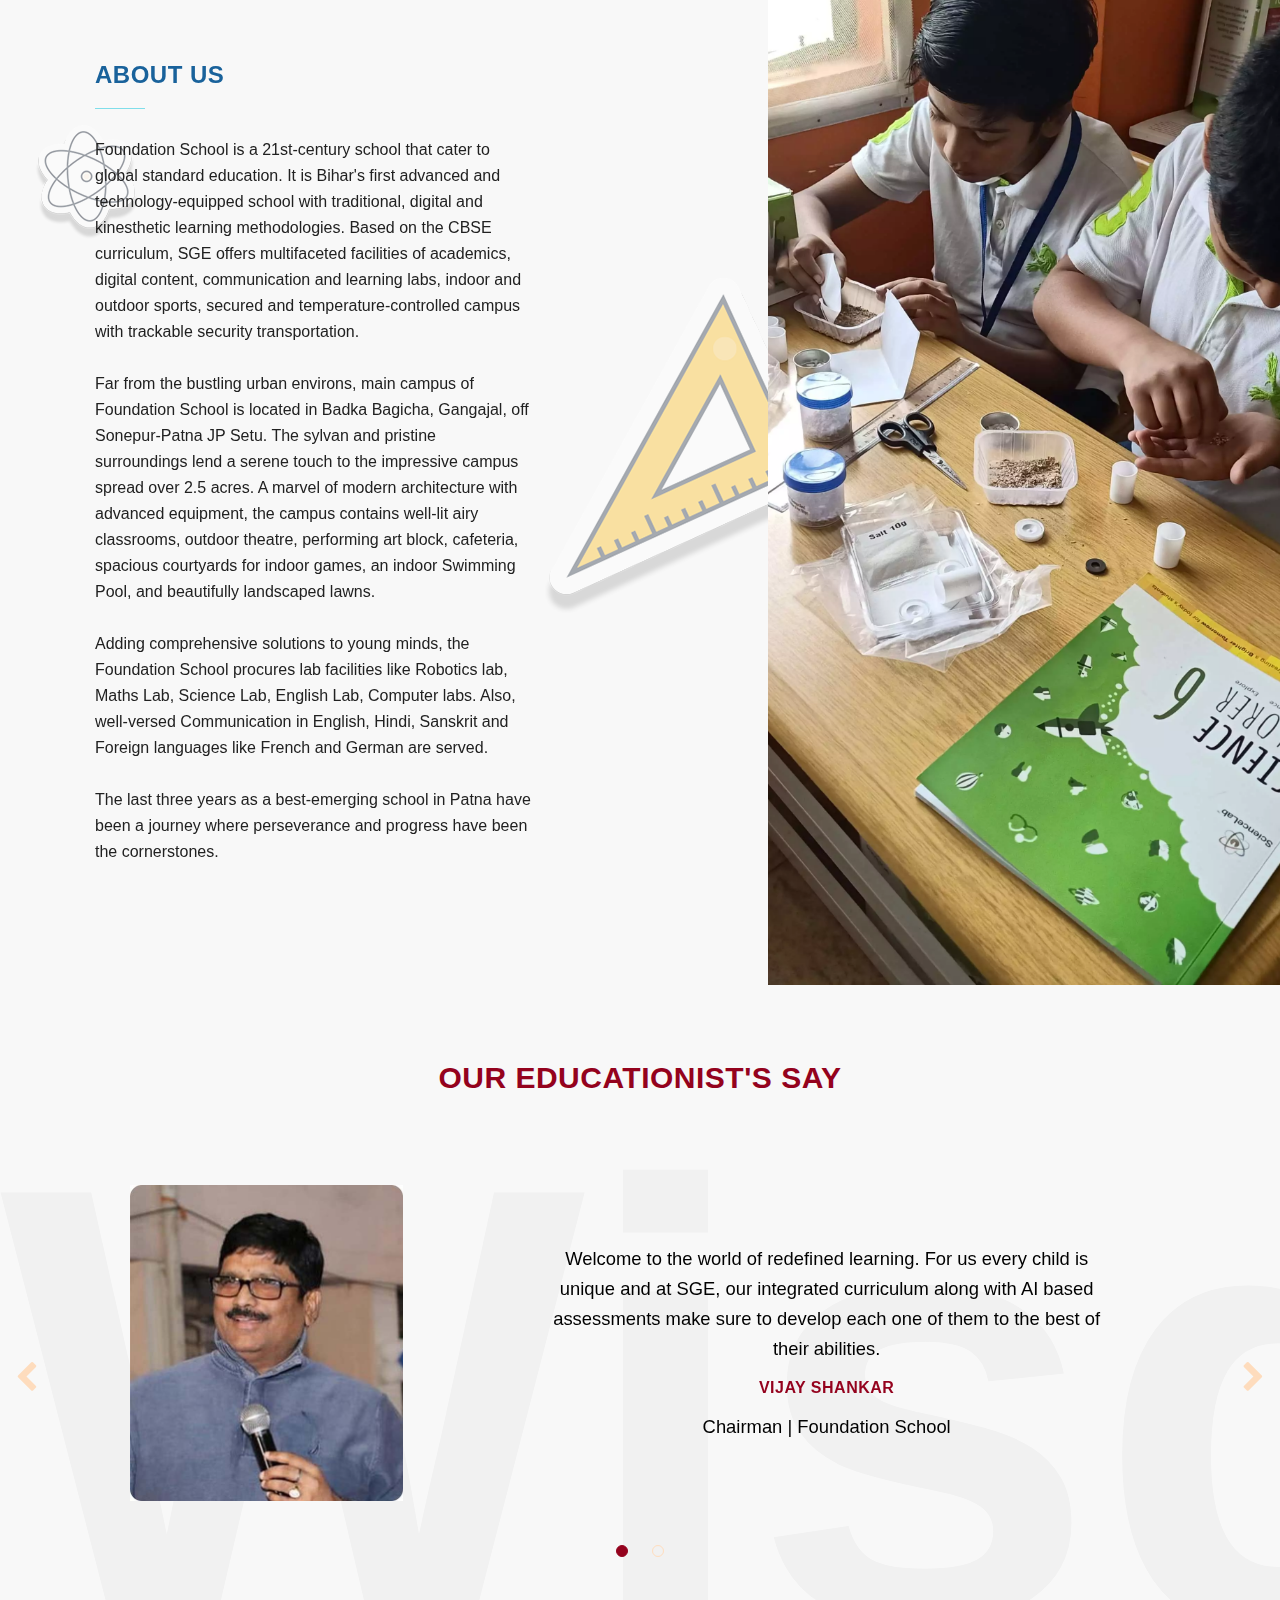
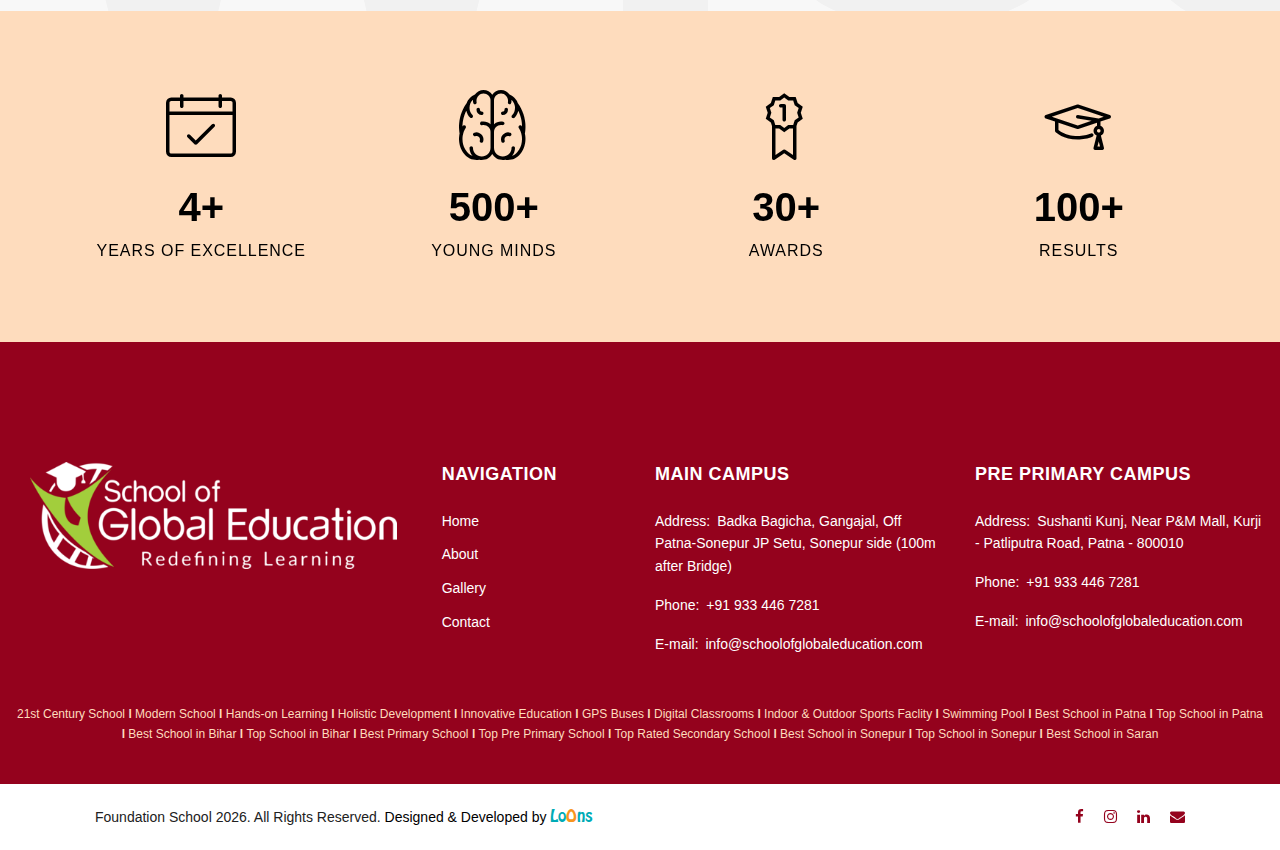
==== commit 19ad1cff: "layout changes" ====
--- a/about.html
+++ b/about.html
@@ -9,7 +9,7 @@
         WebP.src='[data-uri]';})();
       </script>
     <!-- Site Title-->
-    <title>Know about the Top School in Bihar | School of Global Education</title>
+    <title>Know about the Top School in Bihar | Foundation School</title>
     <meta name="format-detection" content="telephone=no">
     <meta name="viewport" content="width=device-width, height=device-height, initial-scale=1.0, maximum-scale=1.0, user-scalable=0">
     <meta http-equiv="X-UA-Compatible" content="IE=edge">
@@ -75,7 +75,7 @@
 
 .single-special > h4 {
     font-size: 22px;
-    color: #1a496a;
+    color: #94021d;
     margin-bottom: 15px;
 }
 
@@ -132,7 +132,7 @@
 }
 
 .app-screenshots-area .owl-dot.active {
-    background-color: #1a496a;
+    background-color: #94021d;
     border: transparent;
 }
 
@@ -201,7 +201,7 @@
     <div class="page"><!-- <a class="banner banner-top" href="https://www.templatemonster.com/intense-multipurpose-html-template.html" target="_blank"><img src="images/intense_02.jpg" alt="" height="0"/></a> -->
       <div class="whatsapp">
         <a href="https://wa.me/919334467281" target="_blank">
-            <img src="images/whatsapp.png" alt="Whatsapp School of Global Education" height="50px" style="height: 50px">
+            <img src="images/whatsapp.png" alt="Whatsapp Foundation School" height="50px" style="height: 50px">
         </a>
       </div>
       <header class="page-header">
@@ -407,13 +407,13 @@
               <div class="col-lg-5">
                 <h4 class="heading-decorated" style="color: #19629b">About us</h4>
                 <p>
-                  School of global education is a 21st-century school that cater to global standard education. It is Bihar's first advanced and technology-equipped school with traditional, digital and kinesthetic learning methodologies. Based on the CBSE curriculum, SGE offers multifaceted facilities of academics, digital content, communication and learning labs, indoor and outdoor sports, secured and temperature-controlled campus with trackable security transportation.
+                  Foundation School is a 21st-century school that cater to global standard education. It is Bihar's first advanced and technology-equipped school with traditional, digital and kinesthetic learning methodologies. Based on the CBSE curriculum, SGE offers multifaceted facilities of academics, digital content, communication and learning labs, indoor and outdoor sports, secured and temperature-controlled campus with trackable security transportation.
                   <br>
                   <br>
-                  Far from the bustling urban environs, main campus of School of Global Education is located in Badka Bagicha, Gangajal, off Sonepur-Patna JP Setu. The sylvan and pristine surroundings lend a serene touch to the impressive campus spread over 2.5 acres. A marvel of modern architecture with advanced equipment, the campus contains well-lit airy classrooms, outdoor theatre, performing art block, cafeteria, spacious courtyards for indoor games, an indoor Swimming Pool, and beautifully landscaped lawns. 
+                  Far from the bustling urban environs, main campus of Foundation School is located in Badka Bagicha, Gangajal, off Sonepur-Patna JP Setu. The sylvan and pristine surroundings lend a serene touch to the impressive campus spread over 2.5 acres. A marvel of modern architecture with advanced equipment, the campus contains well-lit airy classrooms, outdoor theatre, performing art block, cafeteria, spacious courtyards for indoor games, an indoor Swimming Pool, and beautifully landscaped lawns. 
                   <br>
                   <br>
-                  Adding comprehensive solutions to young minds, the school of global education procures lab facilities like Robotics lab, Maths Lab, Science Lab, English Lab, Computer labs. Also, well-versed Communication in English, Hindi, Sanskrit and Foreign languages like French and German are served.
+                  Adding comprehensive solutions to young minds, the Foundation School procures lab facilities like Robotics lab, Maths Lab, Science Lab, English Lab, Computer labs. Also, well-versed Communication in English, Hindi, Sanskrit and Foreign languages like French and German are served.
                   <br>
                   <br>
                   The last three years as a best-emerging school in Patna have been a journey where perseverance and progress have been the cornerstones.
@@ -448,7 +448,7 @@
                             <div class="col-lg-8" style="margin: auto; padding: 15px">
                               <p>Welcome to the world of redefined learning. For us every child is unique and at SGE, our integrated curriculum along with AI based assessments make sure to develop each one of them to the best of their abilities.</p> 
                               <h2>Vijay Shankar</h2>
-                              <p>Chairman | School of Global Education</p>   
+                              <p>Chairman | Foundation School</p>   
                             </div> 
                           </div>              
                         </div>
@@ -459,7 +459,7 @@
                             <div class="col-lg-8" style="margin: auto; padding: 15px">
                               <p>Enlightened and skilled citizen are the backbone of a robust nation. Education indeed is a process which empowers mankind to face the adversities with grit yet remain creative.</p> 
                               <h2>Ujjwal Prakash</h2>
-                              <p>Dean | School of Global Education</p>   
+                              <p>Dean | Foundation School</p>   
                             </div> 
                           </div>
                         </div>
@@ -472,7 +472,7 @@
 
       <!-- Counters-->
       <!-- counters-->
-      <section class="section" style="background-color: #b8e701">
+      <section class="section" style="background-color: #fedcbd">
         <div>
           <div class="container" style="padding: 80px 0;">
             <div class="row justify-content-md-center row-50">
@@ -706,7 +706,7 @@
       <footer class="footer-corporate">
         <div class="container">
           <div class="footer-corporate__inner">
-            <p class="rights"><span>School of Global Education</span><span>&nbsp;</span><span class="copyright-year"></span>. All Rights Reserved. <a href="https://loons.co.in/" style="cursor: pointer;"> Designed & Developed by <span style="font-family: hobo; color: #00abb6; font-size: 15px; cursor: pointer;">Lo<span style="color: #f8951d; cursor: pointer;">O</span>ns</span></a></p>
+            <p class="rights"><span>Foundation School</span><span>&nbsp;</span><span class="copyright-year"></span>. All Rights Reserved. <a href="https://loons.co.in/" style="cursor: pointer;"> Designed & Developed by <span style="font-family: hobo; color: #00abb6; font-size: 15px; cursor: pointer;">Lo<span style="color: #f8951d; cursor: pointer;">O</span>ns</span></a></p>
             <ul class="list-inline-xxs">
                       <li><a class="icon icon-xxs icon-gray-darker fa fa-facebook" target="_blank" href="https://www.facebook.com/schoolofglobaleducation/"></a></li>
                       <li><a class="icon icon-xxs icon-gray-darker fa fa-instagram" target="_blank" href="https://www.instagram.com/sgepatna/?hl=en"></a></li>
--- a/css/style.css
+++ b/css/style.css
@@ -122,7 +122,7 @@
 }  a:hover, a:focus {-	color: #1a496a;+	color: #94021d; 	text-decoration: none; } @@ -147,7 +147,7 @@
 	margin-bottom: 0; 	font-family: "Fira Sans", -apple-system, BlinkMacSystemFont, "Segoe UI", Roboto, "Helvetica Neue", Arial, sans-serif; 	font-weight: 800;-	color: #1a496a;+	color: #94021d; 	text-transform: uppercase; 	letter-spacing: .5px; }@@ -255,7 +255,7 @@
 .heading-4 { 	font-size: 18px; 	line-height: 1.5;-	color: #41516A;+	color: #94021d; }  @media (min-width: 768px) {@@ -279,7 +279,7 @@
 	font-size: 16px; 	font-weight: 600; 	line-height: 1.45;-	color: #41516A;+	color: #94021d; }  @media (min-width: 768px) {@@ -294,7 +294,7 @@
 .heading-6 { 	font-size: 14px; 	line-height: 1.6;-	color: #41516A;+	color: #94021d; }  @media (min-width: 768px) {@@ -395,11 +395,6 @@
     z-index: 99; } -@font-face {-  font-family: CaveatBrush;-  src: url(../fonts/CaveatBrush-Regular.ttf);-}- /* * * Colors@@ -410,7 +405,7 @@
 }  .page .text-dark {-	color: #41516A;+	color: #94021d; }  /*@@ -547,15 +542,15 @@
 }  .page .section-cta .button-primary {-	color: #1a496a;+	color: #94021d; 	background-color: #fff; 	border-color: #fff; }  .page .section-cta .button-primary:hover, .page .section-cta .button-primary:focus, .page .section-cta .button-primary:active, .page .section-cta .button-primary:hover { 	color: #fff;-	background-color: #1a496a;-	border-color: #1a496a;+	background-color: #94021d;+	border-color: #94021d; }  .section-cta h4 + p {@@ -589,7 +584,7 @@
 }  .page .icon-default {-	color: #41516A;+	color: #94021d; }  .page .icon-gray {@@ -597,7 +592,7 @@
 }  .page .icon-primary {-	color: #1a496a;+	color: #94021d; }  .page .icon-primary.icon-circle {@@ -614,7 +609,7 @@
 }  .page a.icon-primary {-	color: #1a496a;+	color: #94021d; }  .page a.icon-primary:hover {@@ -622,7 +617,7 @@
 }  .page a.icon-gray-darker {-	color: #1a496a;+	color: #94021d; }  .page a.icon-gray-darker:hover {@@ -792,12 +787,12 @@
  .page .button-black { 	color: #fff;-	background-color: #004967;-	border-color: #004967;+	background-color: #94021d;+	border-color: #94021d; }  .page .button-black:hover, .page .button-black:focus, .page .button-black:active, .page .button-black:hover {-	color: #004967;+	color: #94021d; 	font-weight: bold; 	background-color: #77bd44; 	border-color: #77bd44;@@ -805,8 +800,8 @@
  .page .button-gray-dark { 	color: #fff;-	background-color: #41516A;-	border-color: #41516A;+	background-color: #94021d;+	border-color: #94021d; }  .page .button-gray-dark:hover, .page .button-gray-dark:focus, .page .button-gray-dark:active, .page .button-gray-dark:hover {@@ -1950,7 +1945,7 @@
 }  .list-terms-modern dd {-	color: #41516A;+	color: #94021d; }  .list-terms-modern dd a {@@ -2051,7 +2046,7 @@
  .list-semicolon > li { 	display: inline;-	color: #41516A;+	color: #94021d; }  .list-semicolon a {@@ -2059,7 +2054,7 @@
 }  .list-semicolon a:hover {-	color: #1a496a;+	color: #94021d; }  .list-semicolon > li + li:before {@@ -2185,7 +2180,7 @@
  .list-nav > li a { 	color: #000;-	font-family: CaveatBrush !important;+	font-family: Mermaid !important; 	font-size:  20px;  }@@ -2193,7 +2188,7 @@
 .list-nav > li.active, .list-nav > li a.active, .list-nav > li > a:hover {-	color: #1a496a;+	color: #94021d; 	cursor: pointer; } @@ -2564,7 +2559,7 @@
 	align-items: center; 	justify-content: center; 	width: 100%;-	background: #41516A;+	background: #94021d; }  .thumb-creative__front {@@ -3514,7 +3509,7 @@
 .comment-minimal__author { 	font-size: 14px; 	font-style: italic;-	color: #41516A;+	color: #94021d; }  .comment-minimal__link {@@ -3605,7 +3600,7 @@
 .box-comment .box-comment__title { 	font-size: 16px; 	line-height: 1.625;-	color: #41516A;+	color: #94021d; }  @media (min-width: 992px) {@@ -4100,7 +4095,7 @@
 }  .post-link a:hover {-	color: #41516A;+	color: #94021d; }  .post-link .post-classic-title + * {@@ -5521,7 +5516,7 @@
 }  .context-dark .blurb-minimal, .bg-accent .blurb-minimal, .bg-gray-dark .blurb-minimal, .bg-black .blurb-minimal, .bg-gray-darker .blurb-minimal, .bg-gray-darkest .blurb-minimal, .bg-image-4 .blurb-minimal, .bg-image-6 .blurb-minimal, .bg-image-7 .blurb-minimal, .bg-image-8 .blurb-minimal {-	color: #41516A;+	color: #94021d; }  .context-dark .countdown-default .countdown-section, .bg-accent .countdown-default .countdown-section, .bg-gray-dark .countdown-default .countdown-section, .bg-black .countdown-default .countdown-section, .bg-gray-darker .countdown-default .countdown-section, .bg-gray-darkest .countdown-default .countdown-section, .bg-image-4 .countdown-default .countdown-section, .bg-image-6 .countdown-default .countdown-section, .bg-image-7 .countdown-default .countdown-section, .bg-image-8 .countdown-default .countdown-section {@@ -5659,7 +5654,7 @@
 }  .context-light h1, .bg-gray-lighter h1, .context-light h2, .bg-gray-lighter h2, .context-light h3, .bg-gray-lighter h3, .context-light h4, .bg-gray-lighter h4, .context-light h5, .bg-gray-lighter h5, .context-light h6, .bg-gray-lighter h6, .context-light .heading-1, .bg-gray-lighter .heading-1, .context-light .heading-2, .bg-gray-lighter .heading-2, .context-light .heading-3, .bg-gray-lighter .heading-3, .context-light .heading-4, .bg-gray-lighter .heading-4, .context-light .heading-5, .bg-gray-lighter .heading-5, .context-light .heading-6, .bg-gray-lighter .heading-6 {-	color: #41516A;+	color: #94021d; }  @media (max-width: 1199.98px) {@@ -5752,7 +5747,7 @@
 }  .bg-gray-dark {-	background-color: #41516A;+	background-color: #94021d; }  .bg-gray-dark[class*='section-'] + .bg-gray-dark.section-md,@@ -7671,7 +7666,7 @@
 .isotope-filters .inline-list a { 	position: relative; 	transition: .3s;-	color: #41516A;+	color: #94021d; }  @media (min-width: 992px) {@@ -8610,7 +8605,7 @@
 .rd-navbar .rd-search .form-label { 	font-size: 12px; 	font-weight: 400;-	color: #41516A;+	color: #94021d; }  .rd-navbar button.rd-search__submit,@@ -8663,7 +8658,7 @@
 	font-weight: 300; 	text-transform: none; 	line-height: 1.2;-	color: #41516A;+	color: #94021d; }  .rd-navbar-fullwidth .rd-navbar-nav > .rd-navbar-submenu .rd-navbar-dropdown,@@ -9061,7 +9056,7 @@
 	width: 102vw; 	background: #fff; 	z-index: -1;-	border-bottom: 4px dashed #1a496a;+	border-bottom: 4px dashed #94021d; }  .rd-navbar-static .rd-navbar-top-panel > *,@@ -9462,21 +9457,21 @@
 .rd-navbar-sidebar .rd-navbar-nav > li > a:active, .rd-navbar-sidebar .rd-navbar-nav > li > a:focus { 	color: #000;-	font-family: CaveatBrush !important;+	font-family: Mermaid !important; 	font-size: 18px; 	cursor: pointer; }  .rd-navbar-static .rd-navbar-nav > li > a:hover, .rd-navbar-sidebar .rd-navbar-nav > li > a:hover {-	color: #1a496a;+	color: #94021d; }  .rd-navbar-static .rd-navbar-nav > li.opened > a, .rd-navbar-static .rd-navbar-nav > li.active > a, .rd-navbar-sidebar .rd-navbar-nav > li.opened > a, .rd-navbar-sidebar .rd-navbar-nav > li.active > a {-	color: #1a496a;+	color: #94021d; }  .rd-navbar-static .rd-navbar-nav > li > .rd-navbar-submenu-toggle,@@ -9556,7 +9551,7 @@
 .rd-navbar-fullwidth.rd-navbar_half-dark .rd-navbar-nav .rd-navbar-dropdown, .rd-navbar-fullwidth.rd-navbar_half-dark .rd-navbar-nav .rd-navbar-megamenu { 	background: #000;-	border-color: #41516A;+	border-color: #94021d; }  .rd-navbar-static.rd-navbar_half-dark .rd-navbar-nav .rd-navbar-dropdown > li.focus > a,@@ -10978,7 +10973,7 @@
  .rd-navbar-fixed .rd-megamenu-list > li > a, .rd-navbar-fixed .rd-navbar-dropdown > li > a {-	color: #41516A;+	color: #94021d; }  .rd-navbar-fixed .rd-megamenu-list:hover > a, .rd-navbar-fixed .rd-megamenu-list.focus > a, .rd-navbar-fixed .rd-megamenu-list.active > a, .rd-navbar-fixed .rd-megamenu-list.opened > a,@@ -11034,7 +11029,7 @@
  .rd-navbar-fixed.rd-navbar_half-dark .rd-megamenu-list > li > a, .rd-navbar-fixed.rd-navbar_half-dark .rd-navbar-dropdown > li > a {-	color: #41516A;+	color: #94021d; }  .rd-navbar-fixed.rd-navbar_half-dark .rd-megamenu-list:hover > a, .rd-navbar-fixed.rd-navbar_half-dark .rd-megamenu-list.focus > a, .rd-navbar-fixed.rd-navbar_half-dark .rd-megamenu-list.active > a, .rd-navbar-fixed.rd-navbar_half-dark .rd-megamenu-list.opened > a,@@ -11063,7 +11058,7 @@
 }  .rd-navbar-fixed.rd-navbar_half-dark .rd-navbar-submenu-toggle {-	color: #41516A;+	color: #94021d; }  .rd-navbar-fixed.rd-navbar_dark .rd-navbar-toggle,@@ -11386,7 +11381,7 @@
  .rd-navbar-sidebar .rd-navbar-dropdown .rd-navbar-dropdown > li { 	font-size: 13px;-	color: #41516A;+	color: #94021d; }  .rd-navbar-sidebar .rd-navbar-dropdown .rd-navbar-dropdown > li + li {@@ -11730,7 +11725,7 @@
  .rd-search-results-live #search-results { 	padding: 16px 12px 12px;-	border: 1px solid #41516A;+	border: 1px solid #94021d; 	border-radius: 0 0 3px 3px; 	color: #888; 	background: #fff;@@ -11749,7 +11744,7 @@
 	line-height: 30px; 	letter-spacing: .06em; 	text-transform: uppercase;-	color: #41516A;+	color: #94021d; }  .rd-search-results-live .search-list {@@ -11997,7 +11992,7 @@
  .ui-to-top, .ui-to-top:active, .ui-to-top:focus { 	color: #fff;-	background: #1a496a;+	background: #94021d; }  .ui-to-top:hover {@@ -13814,7 +13809,7 @@
 */ .progress-linear { 	position: relative;-	color: #41516A;+	color: #94021d; 	text-align: left; } @@ -13998,7 +13993,7 @@
 	line-height: 1.4; 	letter-spacing: .06em; 	text-transform: uppercase;-	color: #41516A;+	color: #94021d; }  * + .progress-bar-circle-title {@@ -14850,7 +14845,7 @@
 	cursor: pointer; 	color: #fff; 	transition: .33s;-	background-color: #1a496a;+	background-color: #94021d; }  .swiper-slider .swiper-button-prev::before,@@ -15374,7 +15369,7 @@
 	vertical-align: middle; 	text-transform: uppercase; 	transition: .3s all ease;-	background-color: #41516A;+	background-color: #94021d; }  .tabs-custom .nav-custom-tabs a:hover,@@ -15476,7 +15471,7 @@
 	} 	.tabs-custom.tabs-vertical .nav-custom-tabs li.active a, 	.tabs-custom.tabs-vertical .nav-custom-tabs li:hover a {-		color: #41516A;+		color: #94021d; 		background-color: #e0e0e2; 	} 	.tabs-custom.tabs-vertical .nav-custom-tabs li + li {@@ -16693,11 +16688,11 @@
 }  .dtp-picker-time > a.dtp-select-hour.disabled {-	color: #41516A;+	color: #94021d; }  .dtp-picker-time > a.dtp-select-minute.disabled {-	color: #41516A;+	color: #94021d; }  .dtp-picker-time > a.dtp-select-minute.selected {@@ -16715,7 +16710,7 @@
 .dtp-clock-center { 	width: 15px; 	height: 15px;-	background: #41516A;+	background: #94021d; 	border-radius: 50%; 	position: absolute; 	z-index: 50;@@ -16729,7 +16724,7 @@
 	position: absolute; 	width: 4px; 	margin-left: -2px;-	background: #41516A;+	background: #94021d; 	transform: rotate(0deg); 	transform-origin: bottom; 	z-index: 1;@@ -17108,7 +17103,7 @@
 	padding-left: 50px; 	font-size: 24px; 	font-weight: 400;-	color: #41516A;+	color: #94021d; }  .rd-audio-playlist .audio-track .author:before {@@ -17127,7 +17122,7 @@
 	left: 50%; 	transform: translateX(-50%); 	width: 50%;-	border-bottom: 2px solid #41516A;+	border-bottom: 2px solid #94021d; 	transition: .3s; 	opacity: 0; }@@ -17807,7 +17802,7 @@
 	font-size: 12px; 	font-family: "Linearicons"; 	cursor: pointer;-	color: #41516A;+	color: #94021d; 	transition: .3s all ease; } @@ -17916,7 +17911,7 @@
  .select2-dropdown { 	background-color: #fff;-	border: 1px solid #41516A;+	border: 1px solid #94021d; 	border-radius: 4px; 	box-sizing: border-box; 	display: block;@@ -18080,7 +18075,7 @@
  .select2-container--bootstrap .select2-results__option--highlighted[aria-selected] { 	background-color: #80deea;-	color: #41516A;+	color: #94021d; }  .select2-container--bootstrap .select2-results__option .select2-results__option {@@ -18127,7 +18122,7 @@
 }  .select2-container--bootstrap .select2-selection__clear {-	color: #41516A;+	color: #94021d; 	cursor: pointer; 	float: right; 	font-weight: 400;@@ -18244,7 +18239,7 @@
 }  .select2-container--bootstrap .select2-selection--multiple .select2-selection__choice__remove {-	color: #41516A;+	color: #94021d; 	cursor: pointer; 	display: inline-block; 	font-weight: bold;@@ -18441,7 +18436,7 @@
 }  .cssload-container .dot {-	background: #1a496a;+	background: #94021d; 	border-radius: 50%; 	display: inline-block; 	margin-right: 20px;@@ -18697,7 +18692,7 @@
 	display: block; 	position: relative; 	padding-right: 40px;-	color: #41516A;+	color: #94021d; 	background: transparent; 	transition: .3s all ease; }@@ -19143,14 +19138,13 @@
 }  .swiper-slide h2 {-	-webkit-text-stroke: 1px #1a496a;-   color: white;-   text-shadow:-       3px 3px 0 #1a496a,-     -1px -1px 0 #1a496a,  -      1px -1px 0 #1a496a,-      -1px 1px 0 #1a496a,-       1px 1px 0 #1a496a;+    color: #94021d;+    text-shadow:+    3px 3px 0 #fedcbd,+    -1px -1px 0 #fedcbd,+    1px -1px 0 #fedcbd,+    -1px 1px 0 #fedcbd,+    1px 1px 0 #fedcbd; }  .swiper-slide h5 {@@ -19237,7 +19231,7 @@
 }  .header-enquiry div button {-	background: #1a496a;+	background: #94021d; 	padding: 15px; 	color: #fff; 	transition: 0.5s ease;@@ -19246,8 +19240,8 @@
 }  .header-enquiry div button:hover {-	background: #b8e701;-	color: #1a496a;+	background: #fedcbd;+	color: #94021d; }  .rd-navbar-nav li {@@ -19445,7 +19439,7 @@
 .testim .arrow {     display: block;     position: absolute;-    color: #b8e701;+    color: #fedcbd;     cursor: pointer;     font-size: 2em;     top: 50%;@@ -19468,7 +19462,7 @@
 }  .testim .arrow:hover {-    color: #1a496a;+    color: #94021d; }      @@ -19497,7 +19491,7 @@
     width: 12px;     height: 12px;     border-radius: 50%;-    border: 1px solid #b8e701;+    border: 1px solid #fedcbd;     margin: 0 10px;     cursor: pointer;     -webkit-transition: all .5s ease-in-out;    @@ -19510,8 +19504,8 @@
  .testim .dots .dot.active, .testim .dots .dot:hover {-    background: #1a496a;-    border-color: #1a496a;+    background: #94021d;+    border-color: #94021d; }  .testim .dots .dot.active {@@ -19556,7 +19550,7 @@
 }  .testim .cont div h2 {-    color: #1a496a;+    color: #94021d;     font-size: 1em;     margin: 15px 0; }@@ -19628,13 +19622,13 @@
     }      70% {-        -webkit-box-shadow: 0px 0px 10px 5px #1a496a;        -        box-shadow: 0px 0px 10px 5px #1a496a;        +        -webkit-box-shadow: 0px 0px 10px 5px #94021d;        +        box-shadow: 0px 0px 10px 5px #94021d;             }      100% {-        -webkit-box-shadow: 0px 0px 0px 0px #1a496a;        -        box-shadow: 0px 0px 0px 0px #1a496a;        +        -webkit-box-shadow: 0px 0px 0px 0px #94021d;        +        box-shadow: 0px 0px 0px 0px #94021d;             } } @@ -19650,13 +19644,13 @@
     }      70% {-        -moz-box-shadow: 0px 0px 10px 5px #1a496a;        -        box-shadow: 0px 0px 10px 5px #1a496a;        +        -moz-box-shadow: 0px 0px 10px 5px #94021d;        +        box-shadow: 0px 0px 10px 5px #94021d;             }      100% {-        -moz-box-shadow: 0px 0px 0px 0px #1a496a;        -        box-shadow: 0px 0px 0px 0px #1a496a;        +        -moz-box-shadow: 0px 0px 0px 0px #94021d;        +        box-shadow: 0px 0px 0px 0px #94021d;             } } @@ -19672,13 +19666,13 @@
     }      70% {-        -ms-box-shadow: 0px 0px 10px 5px #1a496a;        -        box-shadow: 0px 0px 10px 5px #1a496a;        +        -ms-box-shadow: 0px 0px 10px 5px #94021d;        +        box-shadow: 0px 0px 10px 5px #94021d;             }      100% {-        -ms-box-shadow: 0px 0px 0px 0px #1a496a;        -        box-shadow: 0px 0px 0px 0px #1a496a;        +        -ms-box-shadow: 0px 0px 0px 0px #94021d;        +        box-shadow: 0px 0px 0px 0px #94021d;             } } @@ -19694,13 +19688,13 @@
     }      70% {-        -o-box-shadow: 0px 0px 10px 5px #1a496a;        -        box-shadow: 0px 0px 10px 5px #1a496a;        +        -o-box-shadow: 0px 0px 10px 5px #94021d;        +        box-shadow: 0px 0px 10px 5px #94021d;             }      100% {-        -o-box-shadow: 0px 0px 0px 0px #1a496a;        -        box-shadow: 0px 0px 0px 0px #1a496a;        +        -o-box-shadow: 0px 0px 0px 0px #94021d;        +        box-shadow: 0px 0px 0px 0px #94021d;             } } @@ -19714,11 +19708,11 @@
     }      70% {-        box-shadow: 0px 0px 10px 5px #1a496a;        +        box-shadow: 0px 0px 10px 5px #94021d;             }      100% {-        box-shadow: 0px 0px 0px 0px #1a496a;        +        box-shadow: 0px 0px 0px 0px #94021d;             } } @@ -20024,13 +20018,17 @@
  } +.swiper-slide-caption.context-dark h2 {+	font-family: sketch !important;+}+ .parallax-container { 	background-size: cover !important; 	background-position: center !important; }  .about-us .blurb__title {-	font-family: CaveatBrush !important;+	font-family: Mermaid !important; 	font-size: 35px !important; 	color: #004b68 !important; }@@ -20041,7 +20039,7 @@
 }  .pre-footer-corporate {-	background-color: #1a496a;+	background-color: #94021d; 	color: #fff !important; } @@ -20051,7 +20049,7 @@
 }  .pre-footer-corporate a:hover {-	color: #b8e701 !important;+	color: #fedcbd !important; }  .pre-footer-corporate h6 {@@ -20059,12 +20057,12 @@
 }  .tag-division {-  color: #b8e701;+  color: #fedcbd;   font-weight: bold !important; }  .tags-section {-  color: #b0b0b0;+  color: #fedcbd;   text-align: center;   font-size: 12px;   margin-top: 50px;@@ -20075,15 +20073,15 @@
 }  .contact-campus a:hover {-	color: #b8e701 !important;+	color: #fedcbd !important; }  .contact-campus .heading-decorated::after {-	background-color: #b8e701 !important;+	background-color: #fedcbd !important; }  .hover-top-element {-	color: #b8e701 !important;+	color: #fedcbd !important; }  .icon:before {--- a/css/fonts.css
+++ b/css/fonts.css
@@ -7,6 +7,20 @@
 	font-family: 'FontAwesome'; 	src: url("../fonts/fontawesome-webfont.eot?v=4.7.0"); 	src: url("../fonts/fontawesome-webfont.eot?#iefix&v=4.7.0") format("embedded-opentype"), url("../fonts/fontawesome-webfont.woff2?v=4.7.0") format("woff2"), url("../fonts/fontawesome-webfont.woff?v=4.7.0") format("woff"), url("../fonts/fontawesome-webfont.ttf?v=4.7.0") format("truetype"), url("../fonts/fontawesome-webfont.svg?v=4.7.0#fontawesomeregular") format("svg");+	font-weight: normal;+	font-style: normal;+}++@font-face {+	font-family: 'Mermaid';+	src: url("../fonts/Mermaid1001.ttf");+	font-weight: normal;+	font-style: normal;+}++@font-face {+	font-family: 'sketch';+	src: url("../fonts/kg-broken-vessels-sketch.regular.ttf"); 	font-weight: normal; 	font-style: normal; }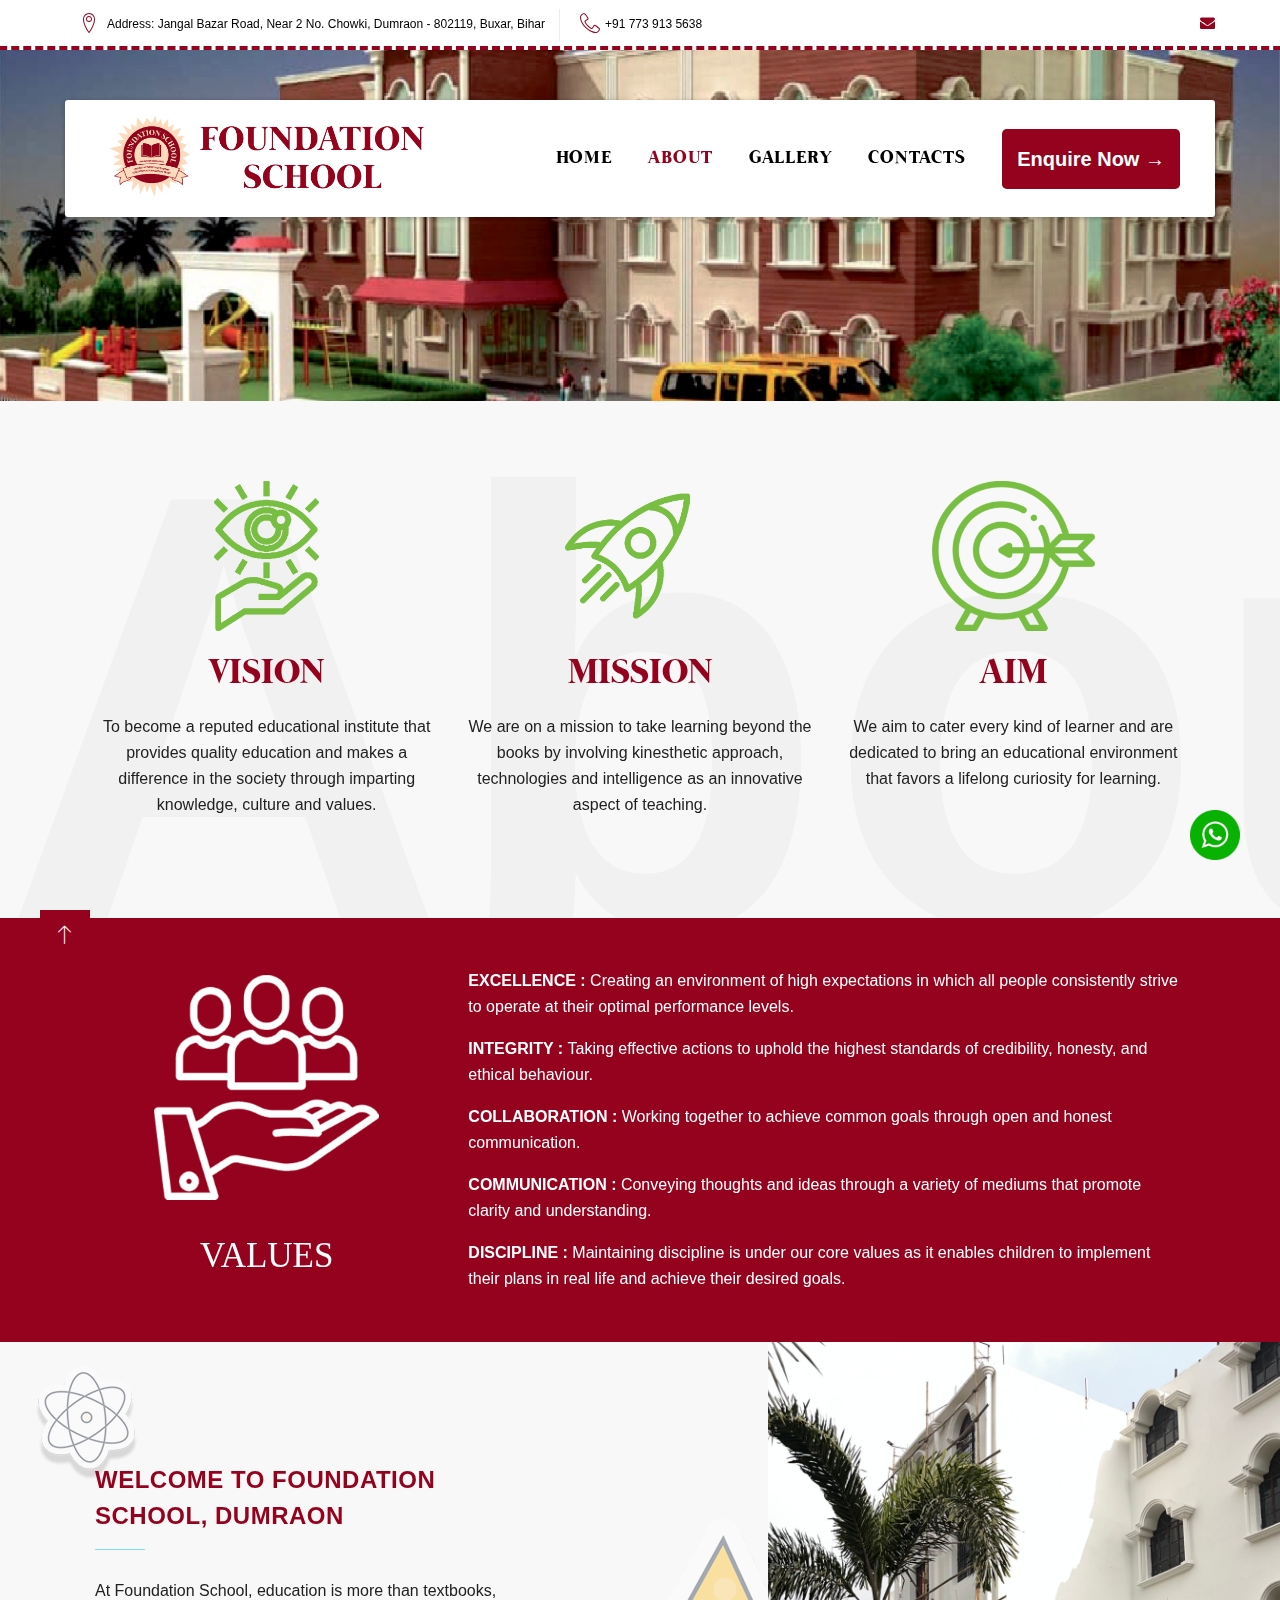
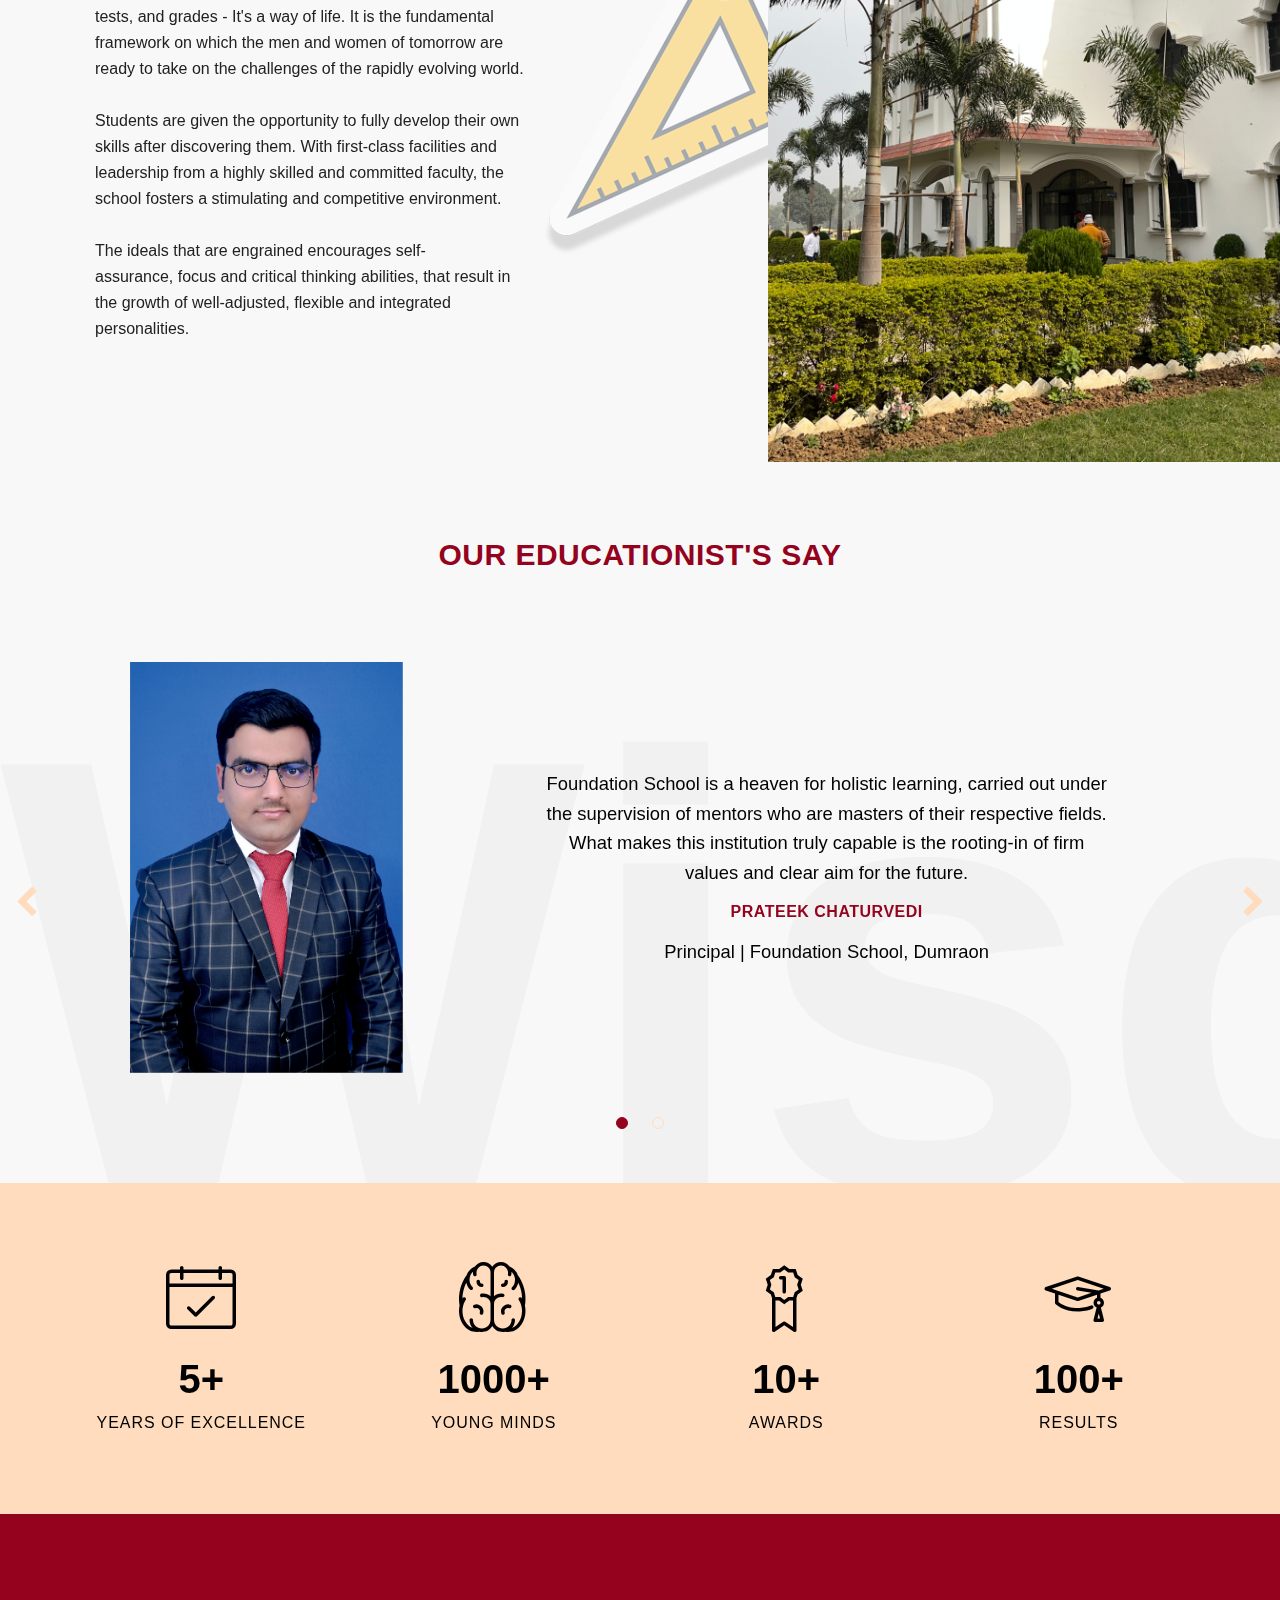
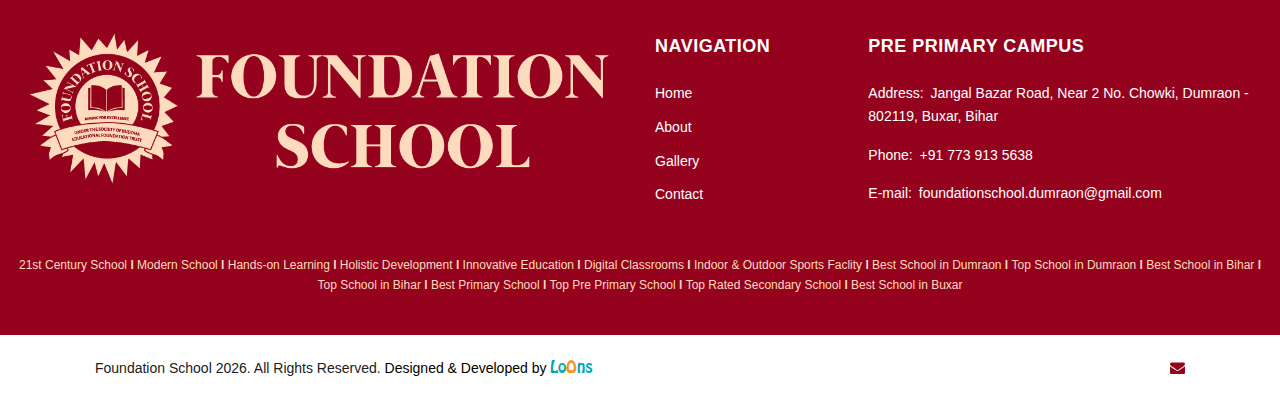
==== commit 033a0631: "Complete layout" ====
--- a/about.html
+++ b/about.html
@@ -14,7 +14,7 @@
     <meta name="viewport" content="width=device-width, height=device-height, initial-scale=1.0, maximum-scale=1.0, user-scalable=0">
     <meta http-equiv="X-UA-Compatible" content="IE=edge">
     <meta charset="utf-8">
-    <link rel="icon" href="images/School-of-Global-Education-Patna-Logo-Emblem.png" type="image/x-icon">
+    <link rel="icon" href="images/foundation/emblem.png" type="image/x-icon">
     <!-- Stylesheets-->
     <!-- <link rel="stylesheet" type="text/css" href="//fonts.googleapis.com/css?family=Fira+Sans:300,600,800,800i%7COpen+Sans:300,400,400i"> -->
     <link rel="stylesheet" href="css/bootstrap.css">
@@ -200,7 +200,7 @@
     <!-- Page-->
     <div class="page"><!-- <a class="banner banner-top" href="https://www.templatemonster.com/intense-multipurpose-html-template.html" target="_blank"><img src="images/intense_02.jpg" alt="" height="0"/></a> -->
       <div class="whatsapp">
-        <a href="https://wa.me/919334467281" target="_blank">
+        <a href="https://wa.me/917739135637" target="_blank">
             <img src="images/whatsapp.png" alt="Whatsapp Foundation School" height="50px" style="height: 50px">
         </a>
       </div>
@@ -219,7 +219,7 @@
                         <div class="unit flex-row align-items-center unit-spacing-xs">
                           <div class="unit__left"><span class="icon icon-sm icon-primary linear-icon-map-marker"></span></div>
                           <div class="unit__body">
-                            <p><a href="#">Address: Badka Bagicha, Gangajal, Off Patna-Sonepur JP Setu, Sonepur side (100m after Bridge)</a></p>
+                            <p><a href="#">Address: Jangal Bazar Road, Near 2 No. Chowki, Dumraon -  802119, Buxar, Bihar</a></p>
                           </div>
                         </div>
                       </li>
@@ -228,7 +228,7 @@
                           <div class="unit__left"><span class="icon icon-sm icon-primary linear-icon-telephone"></span></div>
                           <div class="unit__body">
                             <ul class="list-semicolon">
-                              <li><a href="tel:+919334469140">+91 933 446 9140</a></li>
+                              <li><a href="tel:+917739135638">+91 773 913 5638</a></li>
                               <!-- <li><a href="tel:#">(800) 123-0045</a></li> -->
                             </ul>
                           </div>
@@ -237,11 +237,11 @@
                     </ul>
                   </div>
                   <div class="rd-navbar-top-panel__right">
-                    <ul class="list-inline-xxs">
+                    <ul class="list-inline-xxs"><!-- 
                       <li><a class="icon icon-xxs icon-gray-darker fa fa-facebook" target="_blank" href="https://www.facebook.com/schoolofglobaleducation/"></a></li>
                       <li><a class="icon icon-xxs icon-gray-darker fa fa-instagram" target="_blank" href="https://www.instagram.com/sgepatna/?hl=en"></a></li>
-                      <li><a class="icon icon-xxs icon-gray-darker fa fa-linkedin" target="_blank" href="https://www.linkedin.com/company/school-of-global-education/"></a></li>
-                      <li><a class="icon icon-xxs icon-gray-darker fa fa-envelope" target="_blank" href="mailto:info@schoolofglobaleducation.com"></a></li>
+                      <li><a class="icon icon-xxs icon-gray-darker fa fa-linkedin" target="_blank" href="https://www.linkedin.com/company/school-of-global-education/"></a></li> -->
+                      <li><a class="icon icon-xxs icon-gray-darker fa fa-envelope" target="_blank" href="foundationschool.dumraon@gmail.com"></a></li>
                     </ul>
                   </div>
                 </div>
@@ -252,7 +252,7 @@
               <div class="rd-navbar-panel rd-navbar-search-lg_collapsable">
                 <button class="rd-navbar-toggle" data-rd-navbar-toggle=".rd-navbar-nav-wrap"><span></span></button>
                 <!-- RD Navbar Brand-->
-                <div class="rd-navbar-brand"><a style="padding: 0 8px 5px 8px; background: #fff; border-radius: 50%;" class="brand-name" href="index.html"><img class="school-logo" src="images/School-of-Global-Education-Patna-Logo.png" alt="" style="height: 90px !important;"></a></div>
+                <div class="rd-navbar-brand"><a style="padding: 0 8px 5px 8px; background: #fff; border-radius: 50%;" class="brand-name" href="index.html"><img class="school-logo" src="images/foundation/logo.png" alt="" style="height: 90px !important;"></a></div>
               </div>
               <!-- RD Navbar Nav-->
               <div class="rd-navbar-nav-wrap rd-navbar-search_not-collapsable">
@@ -268,7 +268,7 @@
                     </li>
                     <li class="header-enquiry">
                       <div>
-                        <button class="btn btn-info btn-lg turned-button" id="enquiryButton" type="button" data-toggle="modal" data-target="#myModal">Free Trial Classes &#8594;</button>
+                        <button class="btn btn-info btn-lg turned-button" id="enquiryButton" type="button" data-toggle="modal" data-target="#myModal">Enquire Now &#8594;</button>
                       </div>
                     </li>
                   </ul>
@@ -278,14 +278,14 @@
           </nav>
         </div>
       </header>
-      <section class="section parallax-container context-dark" style="background: url(images/best-global-standard-school-infrastructure-patna.webp);" data-parallax-img="">
+      <section class="section parallax-container context-dark" style="background: url(images/building.png);" data-parallax-img="">
         <div class="parallax-content parallax-header">
           <div class="parallax-header__inner context-dark text-center">
             <div class="parallax-header__content">
               <div class="container">
                 <div class="row justify-content-sm-center">
                   <div class="col-md-10 col-xl-8">
-                    <img src="images/the-global-standard-school.png">
+                    <!-- <img src="images/the-global-standard-school.png"> -->
                     <!-- <h2 class="heading-decorated">About</h2> -->
                   </div>
                 </div>
@@ -348,7 +348,7 @@
           </div>
         </div>
       </section>
-      <section class="values" style="background-color: #004967; padding: 50px 0;">
+      <section class="values" style="background-color: #94021d; padding: 50px 0;">
         <div class="container">
           <div class="row">
             <div class="col-lg-4" style="margin: auto;">
@@ -405,24 +405,21 @@
           <div class="container">
             <div class="row">
               <div class="col-lg-5">
-                <h4 class="heading-decorated" style="color: #19629b">About us</h4>
+                <h4 class="heading-decorated" style="color: #94021d">Welcome to Foundation School, Dumraon</h4>
                 <p>
-                  Foundation School is a 21st-century school that cater to global standard education. It is Bihar's first advanced and technology-equipped school with traditional, digital and kinesthetic learning methodologies. Based on the CBSE curriculum, SGE offers multifaceted facilities of academics, digital content, communication and learning labs, indoor and outdoor sports, secured and temperature-controlled campus with trackable security transportation.
+                  At Foundation School, education is more than textbooks, tests, and grades - It's a way of life. It is the fundamental framework on which the men and women of tomorrow are ready to take on the challenges of the rapidly evolving world.
                   <br>
                   <br>
-                  Far from the bustling urban environs, main campus of Foundation School is located in Badka Bagicha, Gangajal, off Sonepur-Patna JP Setu. The sylvan and pristine surroundings lend a serene touch to the impressive campus spread over 2.5 acres. A marvel of modern architecture with advanced equipment, the campus contains well-lit airy classrooms, outdoor theatre, performing art block, cafeteria, spacious courtyards for indoor games, an indoor Swimming Pool, and beautifully landscaped lawns. 
+                  Students are given the opportunity to fully develop their own skills after discovering them. With first-class facilities and leadership from a highly skilled and committed faculty, the school fosters a stimulating and competitive environment.
                   <br>
                   <br>
-                  Adding comprehensive solutions to young minds, the Foundation School procures lab facilities like Robotics lab, Maths Lab, Science Lab, English Lab, Computer labs. Also, well-versed Communication in English, Hindi, Sanskrit and Foreign languages like French and German are served.
-                  <br>
-                  <br>
-                  The last three years as a best-emerging school in Patna have been a journey where perseverance and progress have been the cornerstones.
+                  The ideals that are engrained encourages self-assurance, focus and critical thinking abilities, that result in the growth of well-adjusted, flexible and integrated personalities.
                 </p>
               </div>
             </div>
           </div>
         </div>
-        <div class="object-wrap__body object-wrap__body-sizing-1 object-wrap__body-md-right bg-image" style="background-image: url(images/about-best-school-patna.webp)"></div>
+        <div class="object-wrap__body object-wrap__body-sizing-1 object-wrap__body-md-right bg-image" style="background-image: url(images/school-infrastructure/IMG_7046.jpg)"></div>
       </section>
 
       <section id="testim" class="testim bg-gray-lighter decor-text" data-content="Wisdom">
@@ -444,22 +441,22 @@
                         
                         <div class="active">
                           <div class="row">
-                            <div class="img col-lg-4 pad-w-50" style="margin: auto;"><img src="images/vijay-shankar.jpeg" alt=""></div>
+                            <div class="img col-lg-4 pad-w-50" style="margin: auto;"><img src="images/principal.png" alt=""></div>
                             <div class="col-lg-8" style="margin: auto; padding: 15px">
-                              <p>Welcome to the world of redefined learning. For us every child is unique and at SGE, our integrated curriculum along with AI based assessments make sure to develop each one of them to the best of their abilities.</p> 
-                              <h2>Vijay Shankar</h2>
-                              <p>Chairman | Foundation School</p>   
+                              <p>Foundation School is a heaven for holistic learning, carried out under the supervision of mentors who are masters of their respective fields. What makes this institution truly capable is the rooting-in of firm values and clear aim for the future.</p> 
+                              <h2>Prateek Chaturvedi</h2>
+                              <p>Principal | Foundation School, Dumraon</p>   
                             </div> 
                           </div>              
                         </div>
 
                         <div>
                           <div class="row">
-                            <div class="img col-lg-4 pad-w-50" style="margin: auto;"><img src="images/ujjwal-prakash.jpg" alt=""></div>
+                            <div class="img col-lg-4 pad-w-50" style="margin: auto;"><img src="images/director.jpg" alt=""></div>
                             <div class="col-lg-8" style="margin: auto; padding: 15px">
-                              <p>Enlightened and skilled citizen are the backbone of a robust nation. Education indeed is a process which empowers mankind to face the adversities with grit yet remain creative.</p> 
-                              <h2>Ujjwal Prakash</h2>
-                              <p>Dean | Foundation School</p>   
+                              <p>The acknowledgement of each and every student values is a unique feature of Foundation School. Every kid is born with a special talent that varies from kid to kid.</p> 
+                              <h2>M.K. Choubey</h2>
+                              <p>Secretary | Buddha Educational Foundation Trust</p>   
                             </div> 
                           </div>
                         </div>
@@ -481,7 +478,7 @@
                 <article class="box-counter">
                   <div class="box-counter__icon linear-icon-calendar-check"></div>
                   <div class="box-counter__wrap">
-                    <div class="counter">4</div><span>+</span>
+                    <div class="counter">5</div><span>+</span>
                   </div>
                   <p class="box-counter__title">Years of Excellence</p>
                 </article>
@@ -491,7 +488,7 @@
                 <article class="box-counter">
                   <div class="box-counter__icon linear-icon-brain"></div>
                   <div class="box-counter__wrap">
-                    <div class="counter">500</div><span>+</span>
+                    <div class="counter">1000</div><span>+</span>
                   </div>
                   <p class="box-counter__title">Young minds</p>
                 </article>
@@ -501,7 +498,7 @@
                 <article class="box-counter">
                   <div class="box-counter__icon linear-icon-medal-first"></div>
                   <div class="box-counter__wrap">
-                    <div class="counter">30</div><span>+</span>
+                    <div class="counter">10</div><span>+</span>
                   </div>
                   <p class="box-counter__title">Awards</p>
                 </article>
@@ -527,9 +524,9 @@
       <section class="pre-footer-corporate" style="padding-bottom: 40px !important">
         <div style="padding: 0 15px">
           <div class="row justify-content-sm-center justify-content-lg-start row-30 row-md-60">
-            <div class="col-lg-4">
+            <div class="col-lg-6">
               <a class="brand" href="index.html">
-                <img src="images/school-of-global-education-white-logo.png" style="width: 100%; padding: 0 15px;" alt=""/>
+                <img src="images/foundation/secondarylogo.png" style="width: 100%; padding: 0 15px;" alt=""/>
               </a>
             </div>
             <div class="col-lg-2">
@@ -541,15 +538,15 @@
                 <li><a href="contact.html">Contact</a></li>
               </ul>
             </div>
-            <div class="col-lg-3">
-              <h6>Main Campus</h6>
+            <div class="col-lg-4">
+              <h6>Pre Primary Campus</h6>
               <ul class="list-xs">
                 <li>
                   <dl class="list-terms-minimal">
                     <dt>Address</dt>
                     <dd>
-                      <a class="link-primary" target="_blank" href="https://goo.gl/maps/PHQLSPdHRESet2Zw8">
-                        Badka Bagicha, Gangajal, Off Patna-Sonepur JP Setu, Sonepur side (100m after Bridge)
+                      <a class="link-primary" target="_blank" href="https://goo.gl/maps/cN77F3P2gaw8G14u6">
+                        Jangal Bazar Road, Near 2 No. Chowki, Dumraon -  802119, Buxar, Bihar
                       </a>
                     </dd>
                   </dl>
@@ -559,7 +556,7 @@
                     <dt>Phone</dt>
                     <dd>
                       <ul class="list-semicolon">
-                        <li><a href="tel:+919334467281">+91 933 446 7281</a></li>
+                        <li><a href="tel:+917739135638">+91 773 913 5638</a></li>
                       </ul>
                     </dd>
                   </dl>
@@ -567,42 +564,11 @@
                 <li>
                   <dl class="list-terms-minimal">
                     <dt>E-mail</dt>
-                    <dd><a class="link-primary" href="mailto:info@schoolofglobaleducation.com">info@schoolofglobaleducation.com</a></dd>
+                    <dd><a class="link-primary" href="foundationschool.dumraon@gmail.com">foundationschool.dumraon@gmail.com</a></dd>
                   </dl>
                 </li>
               </ul>
             </div>
-            <div class="col-lg-3">
-              <h6>Pre Primary Campus</h6>
-              <ul class="list-xs">
-                <li>
-                  <dl class="list-terms-minimal">
-                    <dt>Address</dt>
-                    <dd>
-                      <a class="link-primary" target="_blank" href="https://goo.gl/maps/cN77F3P2gaw8G14u6">
-                        Sushanti Kunj, Near P&M Mall, Kurji - Patliputra Road, Patna - 800010
-                      </a>
-                    </dd>
-                  </dl>
-                </li>
-                <li>
-                  <dl class="list-terms-minimal">
-                    <dt>Phone</dt>
-                    <dd>
-                      <ul class="list-semicolon">
-                        <li><a href="tel:+919334467281">+91 933 446 7281</a></li>
-                      </ul>
-                    </dd>
-                  </dl>
-                </li>
-                <li>
-                  <dl class="list-terms-minimal">
-                    <dt>E-mail</dt>
-                    <dd><a class="link-primary" href="mailto:info@schoolofglobaleducation.com">info@schoolofglobaleducation.com</a></dd>
-                  </dl>
-                </li>
-              </ul>
-            </div>
           </div>
           <p class="tags-section">
             21st Century School
@@ -615,17 +581,13 @@
             <span class="tag-division"> l </span>
             Innovative Education
             <span class="tag-division"> l </span>
-            GPS Buses
-            <span class="tag-division"> l </span>
             Digital Classrooms
             <span class="tag-division"> l </span>
             Indoor & Outdoor Sports Faclity
             <span class="tag-division"> l </span>
-            Swimming Pool
-            <span class="tag-division"> l </span>
-            Best School in Patna
-            <span class="tag-division"> l </span>
-            Top School in Patna
+            Best School in Dumraon
+            <span class="tag-division"> l </span>
+            Top School in Dumraon
             <span class="tag-division"> l </span>
             Best School in Bihar
             <span class="tag-division"> l </span>
@@ -637,11 +599,7 @@
             <span class="tag-division"> l </span>
             Top Rated Secondary School
             <span class="tag-division"> l </span>
-            Best School in Sonepur
-            <span class="tag-division"> l </span>
-            Top School in Sonepur
-            <span class="tag-division"> l </span>
-            Best School in Saran
+            Best School in Buxar
           </p>
         </div>
       </section>
@@ -653,28 +611,28 @@
                     <!-- Modal content-->
                     <div class="modal-content">
                         <div class="modal-header">
-                            <img src="images/School-of-Global-Education-Patna-Logo.png" style="width: 80%; margin: auto;">
+                            <img src="images/foundation/logo.png" style="width: 80%; margin: auto;">
                             <button type="button" style="position: fixed; right: 20px;" class="close" data-dismiss="modal">&times;</button>
                         </div>
                         <div>
                           <h4 style="text-align: center; margin-top: 10px;">
-                            Book Free Trial Classes
+                            Enquire Now!
                           </h4>
                         </div>
                         <div class="modal-body">
                             <form role="form" method="post" id="reused_form" >
-                                <p style="margin-bottom: 20px; padding: 0 15px; text-align: center; font-weight: bold;">Learn from expert teachers in 7 days online trial classes</p>
+                                <!-- <p style="margin-bottom: 20px; padding: 0 15px; text-align: center; font-weight: bold;">Learn from expert teachers in 7 days online trial classes</p> -->
                                 <div class="row" style="margin: 0 !important">
                                   <div class="form-group col-lg-6">
                                       <label for="name"> Student's Name:</label>
                                       <input type="text" class="form-control" id="name" name="Name" required maxlength="50">
                                   </div>
                                   <div class="form-group col-lg-6">
-                                      <label for="name"> Number:</label>
+                                      <label for="name">Parent's Number:</label>
                                       <input type="number" class="form-control" id="number" name="Number" required maxlength="50">
                                   </div>
                                   <div class="form-group col-lg-6">
-                                      <label for="name"> Email:</label>
+                                      <label for="name">Parent's Email:</label>
                                       <input type="email" class="form-control" id="email" name="Email" required maxlength="50">
                                   </div>
                                   <div class="form-group col-lg-6">
@@ -694,7 +652,7 @@
                                       </select>
                                   </div>
                                 </div>
-                                <button type="submit" class="btn btn-lg btn-success btn-block" id="btnContactUs">Schedule Free Classes! &rarr;</button>
+                                <button type="submit" class="btn btn-lg btn-success btn-block" id="btnContactUs">Submit! &rarr;</button>
                             </form>
                         </div>
                     </div>
@@ -708,10 +666,10 @@
           <div class="footer-corporate__inner">
             <p class="rights"><span>Foundation School</span><span>&nbsp;</span><span class="copyright-year"></span>. All Rights Reserved. <a href="https://loons.co.in/" style="cursor: pointer;"> Designed & Developed by <span style="font-family: hobo; color: #00abb6; font-size: 15px; cursor: pointer;">Lo<span style="color: #f8951d; cursor: pointer;">O</span>ns</span></a></p>
             <ul class="list-inline-xxs">
-                      <li><a class="icon icon-xxs icon-gray-darker fa fa-facebook" target="_blank" href="https://www.facebook.com/schoolofglobaleducation/"></a></li>
+                      <!-- <li><a class="icon icon-xxs icon-gray-darker fa fa-facebook" target="_blank" href="https://www.facebook.com/schoolofglobaleducation/"></a></li>
                       <li><a class="icon icon-xxs icon-gray-darker fa fa-instagram" target="_blank" href="https://www.instagram.com/sgepatna/?hl=en"></a></li>
-                      <li><a class="icon icon-xxs icon-gray-darker fa fa-linkedin" target="_blank" href="https://www.linkedin.com/company/school-of-global-education/"></a></li>
-                      <li><a class="icon icon-xxs icon-gray-darker fa fa-envelope" target="_blank" href="mailto:info@schoolofglobaleducation.com"></a></li>
+                      <li><a class="icon icon-xxs icon-gray-darker fa fa-linkedin" target="_blank" href="https://www.linkedin.com/company/school-of-global-education/"></a></li> -->
+                      <li><a class="icon icon-xxs icon-gray-darker fa fa-envelope" target="_blank" href="foundationschool.dumraon@gmail.com"></a></li>
                     </ul>
           </div>
         </div>
--- a/css/style.css
+++ b/css/style.css
@@ -14835,7 +14835,7 @@
 .swiper-slider .swiper-button-next { 	display: none; 	position: absolute;-	top: 60%;+	top: 50%; 	width: 60px; 	height: 60px; 	vertical-align: middle;@@ -14845,7 +14845,7 @@
 	cursor: pointer; 	color: #fff; 	transition: .33s;-	background-color: #94021d;+	background-color: #87ceeb; }  .swiper-slider .swiper-button-prev::before,@@ -20030,7 +20030,7 @@
 .about-us .blurb__title { 	font-family: Mermaid !important; 	font-size: 35px !important;-	color: #004b68 !important;+	color: #94021d !important; }  .values svg {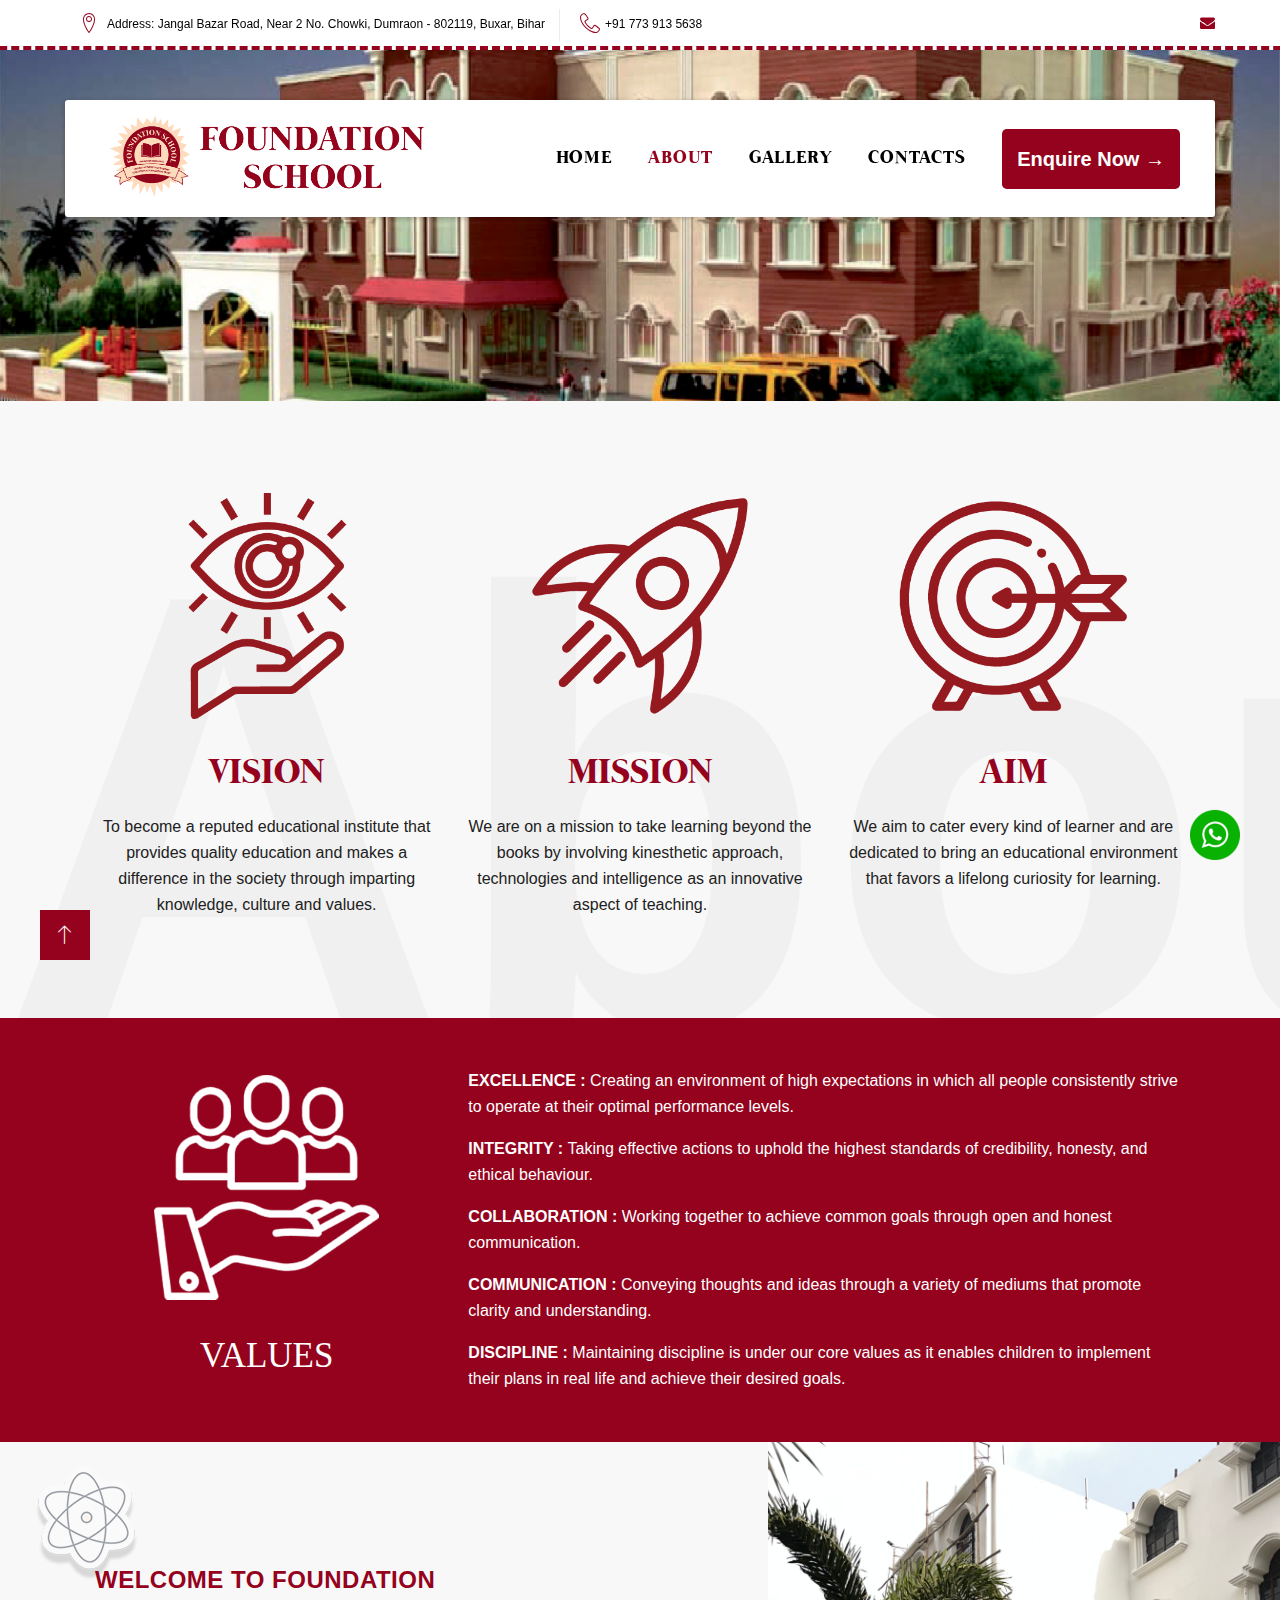
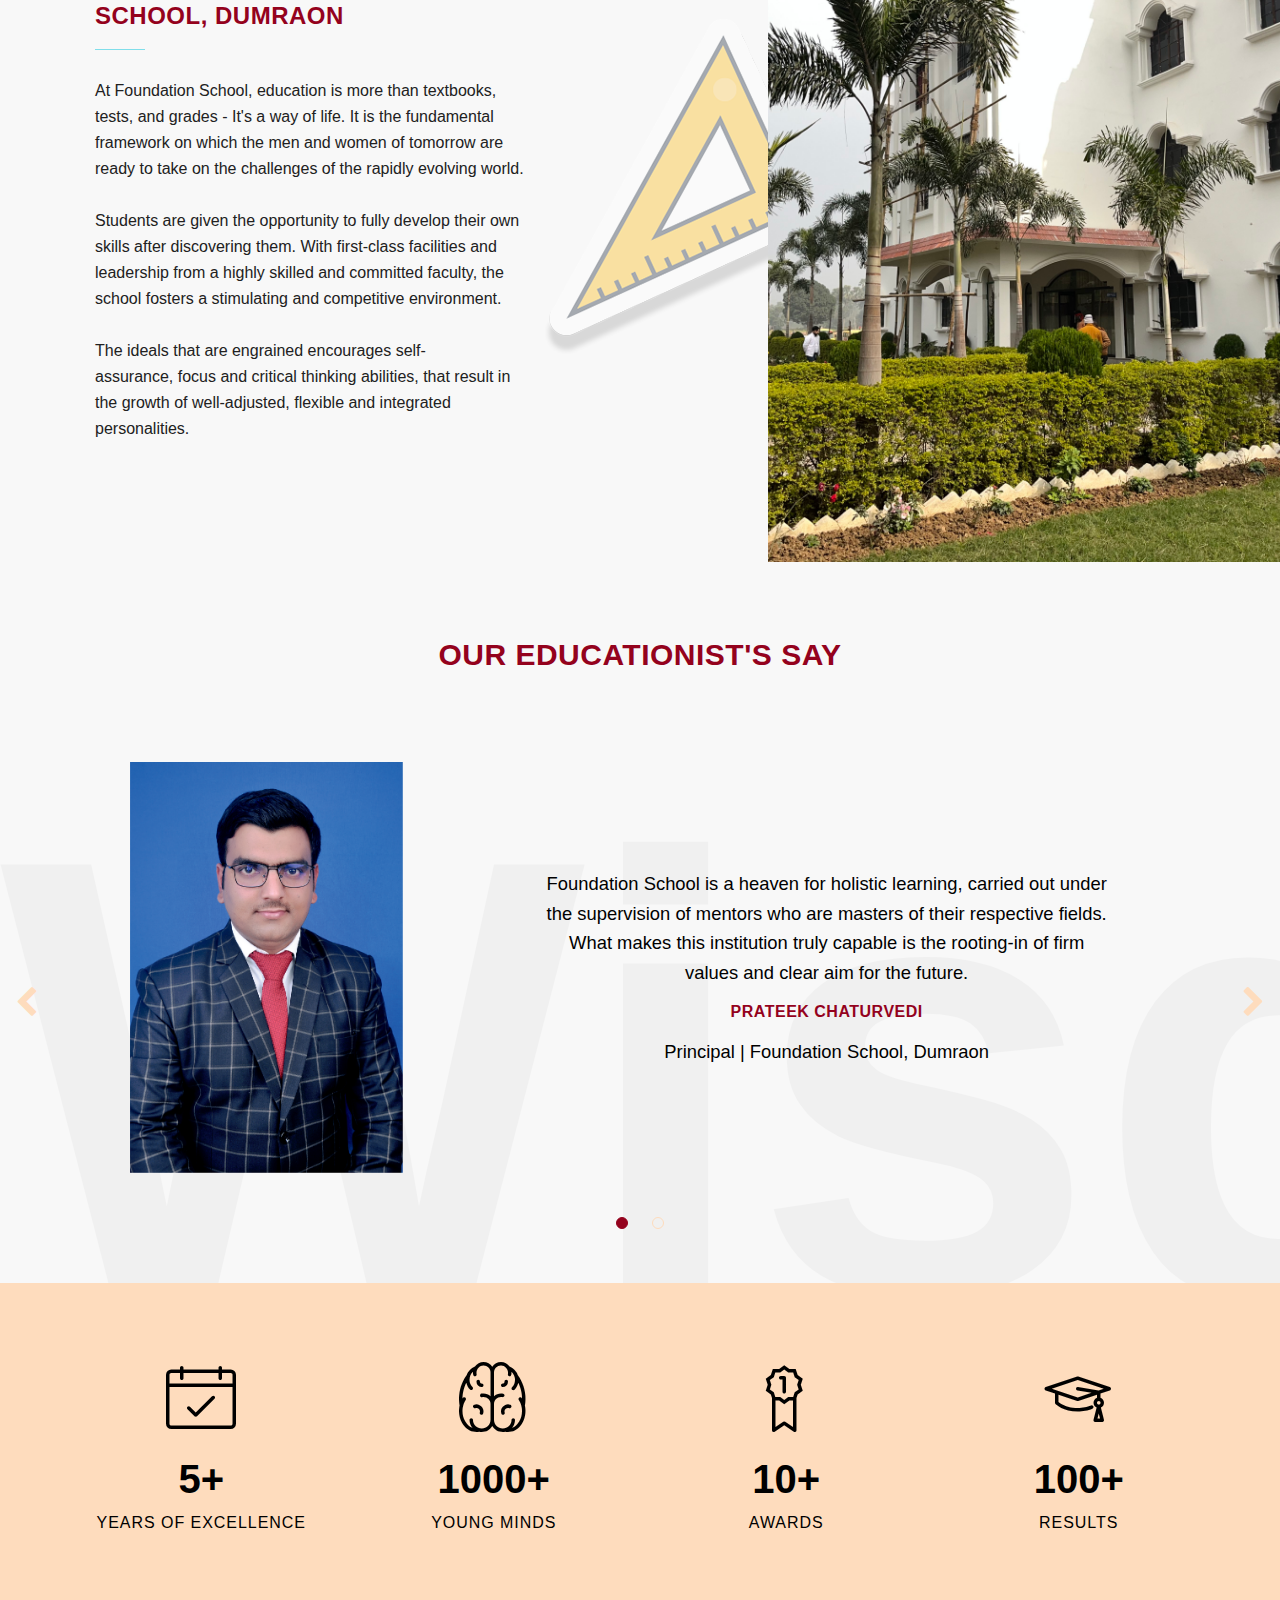
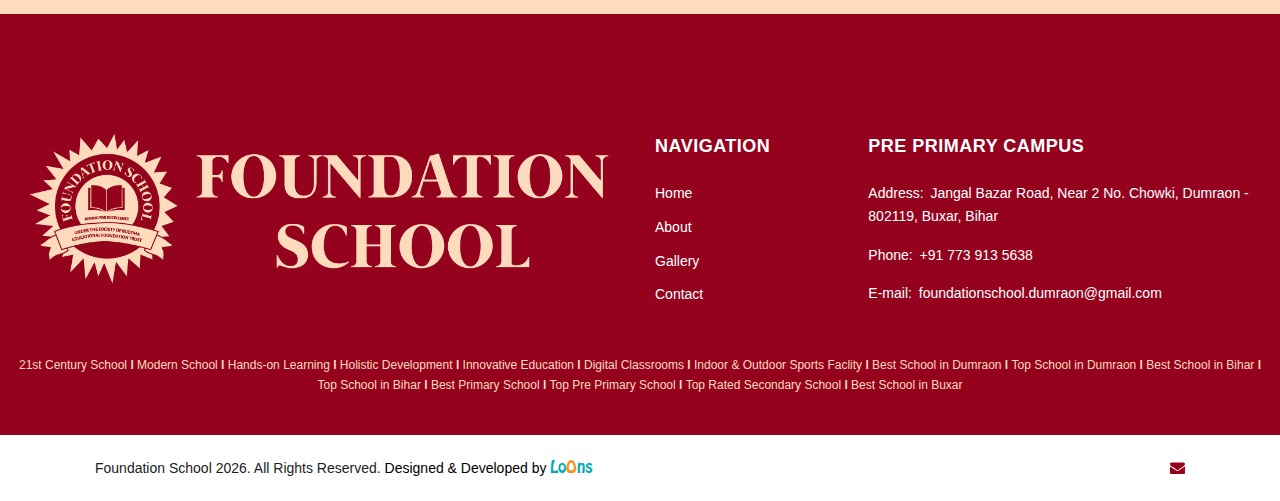
==== commit 98ca46c7: "Icons Change" ====
--- a/about.html
+++ b/about.html
@@ -308,12 +308,7 @@
             <div class="col-md-6 col-lg-4">
               <!-- Blurb circle-->
               <article class="blurb blurb-circle blurb-circle_centered">
-                <svg 
-                   xmlns="http://www.w3.org/2000/svg"
-                   xmlns:xlink="http://www.w3.org/1999/xlink"
-                   width="105px" height="150px">
-                  <image  x="0px" y="0px" width="105px" height="150px"  xlink:href="[data-uri]" />
-                </svg>
+                <img src="images/school-infrastructure/Image-03.png" style="width: 250px !important; height: 250px !important">
                 <p class="blurb__title">VISION</p>
                 <p>To become a reputed educational institute that provides quality education and  makes a difference in the society through imparting knowledge, culture and values.</p>
               </article>
@@ -322,12 +317,7 @@
 
               <!-- Blurb circle-->
               <article class="blurb blurb-circle blurb-circle_centered">
-                <svg 
-                   xmlns="http://www.w3.org/2000/svg"
-                   xmlns:xlink="http://www.w3.org/1999/xlink"
-                   width="150px" height="150px">
-                  <image  x="0px" y="0px" width="125px" height="150px"  xlink:href="[data-uri]" />
-                </svg>
+                <img src="images/school-infrastructure/Image-01.png" style="width: 250px !important; height: 250px !important">
                 <p class="blurb__title">MISSION</p>
                 <p>We are on a mission to take learning beyond the books by involving kinesthetic approach, technologies and intelligence as an innovative aspect of teaching.</p>
               </article>
@@ -335,12 +325,7 @@
             <div class="col-md-6 col-lg-4">
               <!-- Blurb circle-->
               <article class="blurb blurb-circle blurb-circle_centered">
-                <svg 
-                   xmlns="http://www.w3.org/2000/svg"
-                   xmlns:xlink="http://www.w3.org/1999/xlink"
-                   width="163px" height="150px">
-                  <image  x="0px" y="0px" width="163px" height="150px"  xlink:href="[data-uri]" />
-                </svg>
+                <img src="images/school-infrastructure/Image-02.png" style="width: 250px !important; height: 250px !important">
                 <p class="blurb__title">AIM</p>
                 <p>We aim to cater every kind of learner and are dedicated to bring an educational environment that favors a lifelong curiosity for learning.</p>
               </article>
